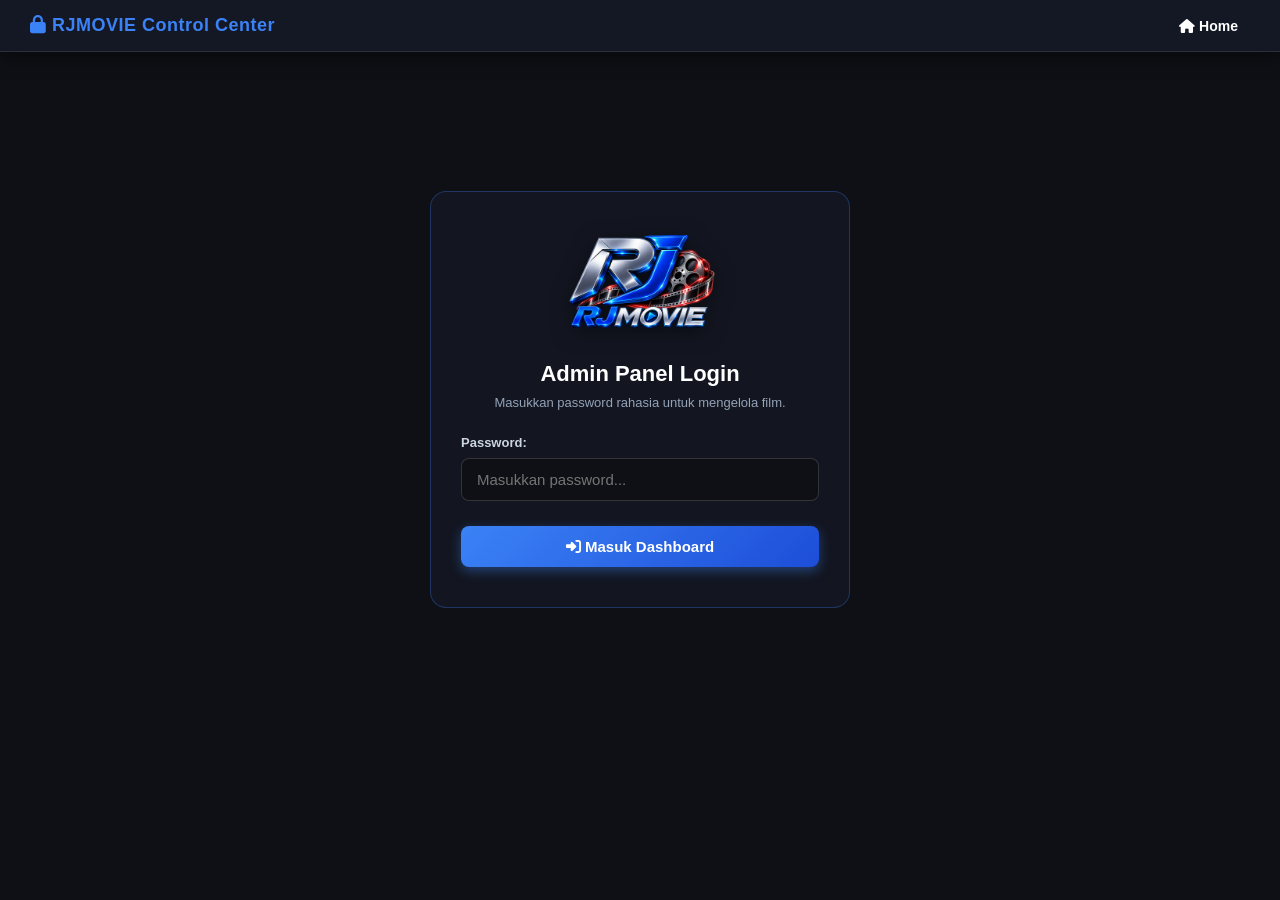
==== admin.html @ cd796b20 "Change GitHub token in admin.html Updated GitHub token for repository access." ====
<!DOCTYPE html>
<html lang="id">
<head>
    <meta charset="UTF-8">
    <meta name="viewport" content="width=device-width, initial-scale=1.0">
    <title>Admin Panel - RJMOVIE</title>
    <link rel="stylesheet" href="style.css">
    <link rel="stylesheet" href="https://cdnjs.cloudflare.com/ajax/libs/font-awesome/6.4.0/css/all.min.css">
    <style>
        /* Animasi Masuk */
        @keyframes fadeInUp {
            from {
                opacity: 0;
                transform: translateY(30px);
            }
            to {
                opacity: 1;
                transform: translateY(0);
            }
        }

        @keyframes pulseGlow {
            0% { box-shadow: 0 0 15px rgba(59, 130, 246, 0.2); }
            50% { box-shadow: 0 0 30px rgba(59, 130, 246, 0.4); }
            100% { box-shadow: 0 0 15px rgba(59, 130, 246, 0.2); }
        }

        body {
            background-color: #0f1015;
            color: #ffffff;
            font-family: 'Plus Jakarta Sans', sans-serif;
            margin: 0;
            padding: 0;
        }

        /* Header Minimalis Tanpa Logo Kiri */
        .header {
            display: flex;
            justify-content: space-between;
            align-items: center;
            padding: 15px 30px;
            background: #141824;
            border-bottom: 1px solid rgba(255, 255, 255, 0.1);
        }
        .admin-brand {
            font-size: 18px;
            font-weight: 700;
            color: #3b82f6;
            letter-spacing: 0.5px;
        }
        .nav-links {
            list-style: none;
            margin: 0;
            padding: 0;
            display: flex;
        }
        .nav-links li a {
            color: #fff;
            text-decoration: none;
            font-weight: 600;
            transition: color 0.3s;
        }
        .nav-links li a:hover {
            color: #3b82f6;
        }

        /* Wrapper Login dengan Efek Sinematik */
        .login-wrapper {
            display: flex;
            justify-content: center;
            align-items: center;
            min-height: calc(85vh - 70px);
            padding: 20px;
        }
        .login-box {
            width: 100%;
            max-width: 420px;
            background: rgba(20, 24, 36, 0.85);
            backdrop-filter: blur(12px);
            padding: 40px 30px;
            border-radius: 16px;
            text-align: center;
            border: 1px solid rgba(59, 130, 246, 0.3);
            animation: fadeInUp 0.8s ease-out, pulseGlow 4s infinite ease-in-out;
        }
        .login-logo {
            width: 150px;
            margin-bottom: 25px;
            object-fit: contain;
            filter: drop-shadow(0 4px 10px rgba(0,0,0,0.5));
            transition: transform 0.3s ease;
        }
        .login-logo:hover {
            transform: scale(1.05);
        }
        .login-box h2 {
            color: #ffffff;
            font-size: 22px;
            margin-bottom: 8px;
            font-weight: 700;
        }
        .login-box p {
            color: #94a3b8;
            font-size: 13px;
            margin-bottom: 25px;
        }
        .login-box label {
            display: block;
            text-align: left;
            margin-bottom: 8px;
            font-weight: 600;
            color: #cbd5e1;
            font-size: 13px;
        }
        .login-box input {
            width: 100%;
            padding: 12px 15px;
            background: #0f1015;
            border: 1px solid rgba(255, 255, 255, 0.15);
            color: white;
            border-radius: 8px;
            box-sizing: border-box;
            font-size: 15px;
            transition: all 0.3s ease;
        }
        .login-box input:focus {
            outline: none;
            border-color: #3b82f6;
            box-shadow: 0 0 10px rgba(59, 130, 246, 0.4);
        }
        .login-box button {
            margin-top: 25px;
            width: 100%;
            padding: 12px;
            background: linear-gradient(135deg, #3b82f6, #1d4ed8);
            border: none;
            color: white;
            font-weight: bold;
            border-radius: 8px;
            cursor: pointer;
            font-size: 15px;
            transition: transform 0.2s, opacity 0.2s;
            box-shadow: 0 4px 12px rgba(59, 130, 246, 0.4);
        }
        .login-box button:hover {
            transform: translateY(-2px);
            opacity: 0.95;
        }
        .error-msg {
            color: #ef4444;
            margin-top: 15px;
            font-size: 13px;
            display: none;
        }

        /* Styling Form Panel Admin Utama */
        .admin-form {
            max-width: 650px;
            margin: 40px auto;
            background: #141824;
            padding: 30px;
            border-radius: 12px;
            color: white;
            border: 1px solid rgba(255, 255, 255, 0.1);
            animation: fadeInUp 0.5s ease-out;
        }
        .admin-form label { display: block; margin-top: 15px; margin-bottom: 5px; font-weight: 600; color: #cbd5e1; font-size: 14px; }
        .admin-form input, .admin-form textarea, .admin-form select { width: 100%; padding: 11px; background: #0f1015; border: 1px solid #334155; color: white; border-radius: 6px; box-sizing: border-box; }
        .admin-form input:focus, .admin-form textarea:focus, .admin-form select:focus { outline: none; border-color: #3b82f6; }
        .admin-form button { margin-top: 25px; width: 100%; padding: 12px; background: #3b82f6; border: none; color: white; font-weight: bold; border-radius: 6px; cursor: pointer; transition: background 0.2s; }
        .admin-form button:hover { background: #2563eb; }
    </style>
</head>
<body>
    <!-- Header Minimalis -->
    <header class="header">
        <div class="admin-brand"><i class="fas fa-lock"></i> RJMOVIE Control Center</div>
        <ul class="nav-links">
            <li><a href="index.html"><i class="fas fa-home"></i> Home</a></li>
        </ul>
    </header>

    <!-- TAMPILAN LOGIN -->
    <div id="loginSection" class="login-wrapper">
        <div class="login-box">
            <img src="logorjmovie.png" alt="RJMOVIE Logo" class="login-logo">
            <h2>Admin Panel Login</h2>
            <p>Masukkan password rahasia untuk mengelola film.</p>
            <form id="loginForm">
                <label>Password:</label>
                <input type="password" id="adminPassword" required placeholder="Masukkan password...">
                <button type="submit"><i class="fas fa-sign-in-alt"></i> Masuk Dashboard</button>
                <p id="errorMsg" class="error-msg"><i class="fas fa-exclamation-circle"></i> Password salah! Silakan coba lagi.</p>
            </form>
        </div>
    </div>

    <!-- PANEL ADMIN UTAMA (Tersembunyi Sebelum Login) -->
    <main class="main-container" id="adminMain" style="display: none;">
        
        <!-- Form Tambah Film -->
        <div class="admin-form">
            <div style="display: flex; justify-content: space-between; align-items: center; border-bottom: 1px solid #334155; padding-bottom: 15px; margin-bottom: 15px;">
                <h2 style="margin:0; font-size: 20px;"><i class="fas fa-plus-circle" style="color:#3b82f6;"></i> Tambah Film Baru</h2>
                <button onclick="logoutAdmin()" style="width: auto; padding: 6px 14px; margin: 0; background: #ef4444; font-size: 12px;"><i class="fas fa-sign-out-alt"></i> Keluar</button>
            </div>
            
            <form id="addMovieForm">
                <label>Judul Film:</label>
                <input type="text" id="title" required placeholder="Contoh: Tumbal Birahi">

                <label>Tahun Rilis:</label>
                <input type="number" id="year" required value="2026">

                <label>Genre Film:</label>
                <select id="genre" required>
                    <option value="" disabled selected>-- Pilih Genre --</option>
                    <option value="Action">Action</option>
                    <option value="Horror">Horror</option>
                    <option value="Comedy">Comedy</option>
                    <option value="Sci-Fi">Sci-Fi</option>
                    <option value="Drama">Drama</option>
                    <option value="Romance">Romance</option>
                    <option value="Animation">Animation</option>
                </select>

                <label>Rating (Contoh: 7.0):</label>
                <input type="text" id="rating" required value="7.0">

                <label>Durasi (Contoh: 90 Menit):</label>
                <input type="text" id="duration" required value="90 Menit">

                <label>Kualitas (HD / CAM):</label>
                <select id="quality">
                    <option value="HD">HD</option>
                    <option value="CAM">CAM</option>
                </select>

                <label>Pilih File Poster Film (Gambar):</label>
                <input type="file" id="posterFile" accept="image/*" required>

                <label>Sutradara:</label>
                <input type="text" id="director" required>

                <label>Negara:</label>
                <input type="text" id="country" required value="Indonesia">

                <label>Pemeran (Cast):</label>
                <input type="text" id="cast" required placeholder="Contoh: Aktor Pertama, Aktor Kedua">
                <small style="color: #94a3b8; font-size: 12px; display: block; margin-top: 4px;">
                    💡 <strong>Format:</strong> Pisahkan nama pemeran dengan tanda koma (<code>,</code>).
                </small>

                <label>Sinopsis:</label>
                <textarea id="synopsis" rows="4" required></textarea>

                <label>Link Direct Video (.mp4 Internet Archive):</label>
                <input type="text" id="videoUrl" required placeholder="https://archive.org/download/.../file.mp4">

                <button type="submit"><i class="fas fa-cloud-upload-alt"></i> Upload & Simpan Film ke GitHub</button>
            </form>
        </div>

        <!-- Kelola Banner Website (Home Slider) -->
        <div class="admin-form" style="margin-top: 40px;">
            <h2 style="margin:0 0 15px 0; font-size: 20px; border-bottom: 1px solid #334155; padding-bottom: 15px;">
                <i class="fas fa-images" style="color:#3b82f6;"></i> Kelola Banner Website (Home Slider)
            </h2>
            
            <div style="background: rgba(255, 193, 7, 0.1); border-left: 4px solid #ffc107; padding: 12px 15px; margin-bottom: 20px; border-radius: 4px;">
                <p style="color: #ffc107; font-weight: bold; margin: 0 0 5px 0; font-size: 14px;">
                    <i class="fas fa-exclamation-triangle"></i> Peringatan & Panduan Ukuran Banner:
                </p>
                <p style="color: #cbd5e1; font-size: 13px; margin: 0; line-height: 1.5;">
                    • <strong>Resolusi Ideal:</strong> Lebar <code>1920 px</code> x Tinggi <code>600 px</code> (Rasio Aspek <strong>16:5</strong>).<br>
                    • <strong>Format Gambar:</strong> Disarankan <code>.png</code>, <code>.jpg</code>, atau <code>.webp</code>.<br>
                    • <strong>Ukuran File:</strong> Di bawah 2MB agar kecepatan muat website tetap optimal.
                </p>
            </div>

            <form id="bannerForm">
                <label>Pilih File Gambar Banner:</label>
                <input type="file" id="bannerImageFile" accept="image/*" required>

                <label>Keterangan / Judul Banner:</label>
                <input type="text" id="bannerTitleInput" required placeholder="Contoh: Promo Spesial Film Bioskop Terbaru">

                <button type="submit" style="background: #238636;"><i class="fas fa-cloud-upload-alt"></i> Upload & Simpan Banner ke GitHub</button>
            </form>
        </div>

    </main>

    <script>
        const CORRECT_PASSWORD = "matthewsel18"; // Password admin
        
        // Konfigurasi GitHub Repository Anda
        const GITHUB_USERNAME = 'msrjbot01-lab';
        const REPO_NAME = 'rjmovie';
        const BRANCH_NAME = 'main';
        const GITHUB_TOKEN = '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'; 
        // ⚠️ Catatan Keamanan: Token di atas terlihat di browser. 
        // Disarankan untuk segera melakukan revoke/generate ulang token ini di GitHub 
        // setelah website selesai di-setup, atau gunakan backend/Serverless Function.

        window.onload = function() {
            if (sessionStorage.getItem("isLoggedIn") === "true") {
                showAdminPanel();
            }
        };

        document.getElementById('loginForm').addEventListener('submit', function(e) {
            e.preventDefault();
            const passInput = document.getElementById('adminPassword').value;
            
            if (passInput === CORRECT_PASSWORD) {
                sessionStorage.setItem("isLoggedIn", "true");
                showAdminPanel();
            } else {
                document.getElementById('errorMsg').style.display = 'block';
            }
        });

        function showAdminPanel() {
            document.getElementById('loginSection').style.display = 'none';
            document.getElementById('adminMain').style.display = 'block';
        }

        function logoutAdmin() {
            sessionStorage.removeItem("isLoggedIn");
            location.reload();
        }

        const toBase64 = file => new Promise((resolve, reject) => {
            const reader = new FileReader();
            reader.readAsDataURL(file);
            reader.onload = () => resolve(reader.result);
            reader.onerror = error => reject(error);
        });

        function utf8ToBase64(str) {
            return btoa(encodeURIComponent(str).replace(/%([0-9A-F]{2})/g, function(match, p1) {
                return String.fromCharCode('0x' + p1);
            }));
        }

        function base64ToUtf8(base64Str) {
            return decodeURIComponent(atob(base64Str).split('').map(function(c) {
                return '%' + ('00' + c.charCodeAt(0).toString(16)).slice(-2);
            }).join(''));
        }

        // Script Otomatis Upload Film & Update movies.json ke GitHub
        document.getElementById('addMovieForm').addEventListener('submit', async function(e) {
            e.preventDefault();

            const title = document.getElementById('title').value.trim();
            const posterInput = document.getElementById('posterFile');

            if (!posterInput.files || !posterInput.files[0]) {
                alert('Pilih file poster film terlebih dahulu!');
                return;
            }

            const posterFile = posterInput.files[0];
            const posterFileName = `poster-${Date.now()}-${posterFile.name.replace(/\s+/g, '-')}`;

            alert('Sedang mengunggah poster dan memperbarui movies.json ke GitHub...');

            try {
                const base64Poster = await toBase64(posterFile);
                const posterContentOnly = base64Poster.split(',')[1];

                const uploadPosterRes = await fetch(`https://api.github.com/repos/${GITHUB_USERNAME}/${REPO_NAME}/contents/${posterFileName}`, {
                    method: 'PUT',
                    headers: {
                        'Authorization': `token ${GITHUB_TOKEN}`,
                        'Content-Type': 'application/json',
                    },
                    body: JSON.stringify({
                        message: `Upload poster film: ${title}`,
                        content: posterContentOnly,
                        branch: BRANCH_NAME
                    })
                });

                if (!uploadPosterRes.ok) throw new Error('Gagal mengunggah file poster ke GitHub.');

                const newMovie = {
                    id: Date.now(),
                    title: title,
                    year: parseInt(document.getElementById('year').value),
                    genre: document.getElementById('genre').value,
                    rating: document.getElementById('rating').value,
                    duration: document.getElementById('duration').value,
                    quality: document.getElementById('quality').value,
                    poster: posterFileName,
                    director: document.getElementById('director').value,
                    country: document.getElementById('country').value,
                    cast: document.getElementById('cast').value,
                    synopsis: document.getElementById('synopsis').value,
                    videoUrl: document.getElementById('videoUrl').value,
                    downloadUrl: document.getElementById('videoUrl').value
                };

                const getJsonUrl = `https://api.github.com/repos/${GITHUB_USERNAME}/${REPO_NAME}/contents/movies.json`;
                const jsonFileResponse = await fetch(getJsonUrl, {
                    headers: { 'Authorization': `token ${GITHUB_TOKEN}` }
                });

                let existingMovies = [];
                let fileSha = '';

                if (jsonFileResponse.ok) {
                    const jsonDat = await jsonFileResponse.json();
                    fileSha = jsonDat.sha;
                    const decodedJson = base64ToUtf8(jsonDat.content);
                    existingMovies = JSON.parse(decodedJson);
                }

                existingMovies.push(newMovie);

                const updatedJsonContent = utf8ToBase64(JSON.stringify(existingMovies, null, 4));

                const updateJsonResponse = await fetch(getJsonUrl, {
                    method: 'PUT',
                    headers: {
                        'Authorization': `token ${GITHUB_TOKEN}`,
                        'Content-Type': 'application/json',
                    },
                    body: JSON.stringify({
                        message: `Tambah film baru: ${title}`,
                        content: updatedJsonContent,
                        sha: fileSha,
                        branch: BRANCH_NAME
                    })
                });

                if (!updateJsonResponse.ok) throw new Error('Gagal memperbarui file movies.json di GitHub.');

                alert('Sukses! Film baru berhasil ditambahkan dan tersimpan otomatis di website.');
                document.getElementById('addMovieForm').reset();

            } catch (error) {
                console.error(error);
                alert('Terjadi kesalahan: ' + error.message);
            }
        });

        // Script Otomatis Upload Banner & Update banners.json ke GitHub
        document.getElementById('bannerForm').addEventListener('submit', async function(e) {
            e.preventDefault();
            const title = document.getElementById('bannerTitleInput').value.trim();
            const fileInput = document.getElementById('bannerImageFile');

            if (!fileInput.files || !fileInput.files[0]) {
                alert('Pilih file gambar banner terlebih dahulu!');
                return;
            }

            const file = fileInput.files[0];
            const fileName = `banner-${Date.now()}-${file.name.replace(/\s+/g, '-')}`;

            alert('Sedang mengunggah banner slider ke GitHub...');

            try {
                const base64Content = await toBase64(file);
                const imageContentOnly = base64Content.split(',')[1];

                const uploadImageResponse = await fetch(`https://api.github.com/repos/${GITHUB_USERNAME}/${REPO_NAME}/contents/${fileName}`, {
                    method: 'PUT',
                    headers: {
                        'Authorization': `token ${GITHUB_TOKEN}`,
                        'Content-Type': 'application/json',
                    },
                    body: JSON.stringify({
                        message: `Upload banner baru: ${title}`,
                        content: imageContentOnly,
                        branch: BRANCH_NAME
                    })
                });

                if (!uploadImageResponse.ok) throw new Error('Gagal mengunggah file banner ke GitHub.');

                const getJsonUrl = `https://api.github.com/repos/${GITHUB_USERNAME}/${REPO_NAME}/contents/banners.json`;
                const jsonFileResponse = await fetch(getJsonUrl, {
                    headers: { 'Authorization': `token ${GITHUB_TOKEN}` }
                });

                let existingBanners = [];
                let fileSha = '';

                if (jsonFileResponse.ok) {
                    const jsonDat = await jsonFileResponse.json();
                    fileSha = jsonDat.sha;
                    const decodedJson = base64ToUtf8(jsonDat.content);
                    existingBanners = JSON.parse(decodedJson);
                }

                existingBanners.push({
                    title: title,
                    image: fileName
                });

                const updatedJsonContent = utf8ToBase64(JSON.stringify(existingBanners, null, 4));

                const updateJsonResponse = `https://api.github.com/repos/${GITHUB_USERNAME}/${REPO_NAME}/contents/banners.json`;
                const updateResponse = await fetch(updateJsonResponse, {
                    method: 'PUT',
                    headers: {
                        'Authorization': `token ${GITHUB_TOKEN}`,
                        'Content-Type': 'application/json',
                    },
                    body: JSON.stringify({
                        message: `Update banners.json dengan banner: ${title}`,
                        content: updatedJsonContent,
                        sha: fileSha,
                        branch: BRANCH_NAME
                    })
                });

                if (!updateResponse.ok) throw new Error('Gagal memperbarui file banners.json.');

                alert('Sukses! Banner berhasil di-upload dan otomatis masuk ke website.');
                document.getElementById('bannerForm').reset();

            } catch (error) {
                console.error(error);
                alert('Terjadi kesalahan: ' + error.message);
            }
        });
    </script>
</body>
</html>
---- style.css ----
* { box-sizing: border-box; margin: 0; padding: 0; }

body {
    background-color: #07090e;
    color: #e2e8f0;
    font-family: 'Plus Jakarta Sans', sans-serif;
    overflow-x: hidden;
}

/* Header & Navbar */
.header {
    background: rgba(11, 15, 25, 0.95);
    backdrop-filter: blur(10px);
    position: sticky;
    top: 0;
    z-index: 1000;
    padding: 12px 30px;
    border-bottom: 1px solid rgba(59, 130, 246, 0.2);
    display: flex;
    justify-content: space-between;
    align-items: center;
    box-shadow: 0 4px 20px rgba(0, 0, 0, 0.5);
}

.site-logo {
    height: 38px;
    width: auto;
    object-fit: contain;
    transition: transform 0.2s;
}
.site-logo:hover { transform: scale(1.05); }

.nav-links {
    display: flex;
    gap: 16px;
    list-style: none;
}
.nav-links a {
    text-decoration: none;
    color: #94a3b8;
    font-size: 14px;
    font-weight: 600;
    padding: 6px 12px;
    border-radius: 6px;
    transition: all 0.2s ease;
}
.nav-links a:hover, .nav-links a.active { 
    background-color: rgba(59, 130, 246, 0.15); 
    color: #3b82f6; 
}

/* Search Bar */
.search-box {
    background: #111827;
    border: 1px solid #1f2937;
    border-radius: 8px;
    display: flex;
    align-items: center;
    overflow: hidden;
    padding-left: 10px;
}
.search-box input {
    background: transparent;
    border: none;
    padding: 8px 10px;
    color: #fff;
    outline: none;
    font-size: 13px;
    width: 180px;
}
.search-box button {
    background: #3b82f6;
    border: none;
    color: white;
    padding: 9px 15px;
    cursor: pointer;
    transition: background 0.2s;
}
.search-box button:hover { background: #2563eb; }

/* Hero Banner */
.hero-banner {
    background: linear-gradient(rgba(11, 15, 25, 0.8), rgba(7, 9, 14, 0.95)), url('https://images.unsplash.com/photo-1536440136628-849c177e76a1?auto=format&fit=crop&w=1200&q=80');
    background-size: cover;
    background-position: center;
    padding: 50px 20px;
    text-align: center;
    border-bottom: 1px solid #1f2937;
    margin-bottom: 20px;
}
.hero-content h1 {
    font-size: 28px;
    font-weight: 800;
    color: #fff;
    margin-bottom: 8px;
    text-shadow: 0 2px 10px rgba(59, 130, 246, 0.4);
}
.hero-content p {
    font-size: 14px;
    color: #94a3b8;
    max-width: 600px;
    margin: 0 auto;
}

/* Filter Section */
.filter-section {
    max-width: 1200px;
    margin: 0 auto 25px auto;
    padding: 0 15px;
    display: flex;
    gap: 10px;
    overflow-x: auto;
}
.filter-btn {
    background-color: #111827;
    color: #94a3b8;
    border: 1px solid #1f2937;
    padding: 8px 18px;
    font-size: 13px;
    font-weight: 600;
    border-radius: 20px;
    cursor: pointer;
    white-space: nowrap;
    transition: all 0.2s;
}
.filter-btn:hover, .filter-btn.active { 
    background-color: #3b82f6; 
    color: #fff;
    border-color: #3b82f6;
    box-shadow: 0 0 12px rgba(59, 130, 246, 0.4);
}

/* Main Container & Grid Film */
.main-container {
    max-width: 1200px;
    margin: 0 auto 40px auto;
    padding: 0 15px;
}
.section-title h2 {
    font-size: 18px;
    font-weight: 700;
    margin-bottom: 15px;
    display: flex;
    align-items: center;
    gap: 8px;
    color: #f8fafc;
}
.text-blue { color: #3b82f6; }

.movie-grid {
    display: grid;
    grid-template-columns: repeat(auto-fill, minmax(185px, 1fr));
    gap: 20px;
}

/* Movie Card */
.movie-card {
    background-color: #111827;
    border-radius: 10px;
    overflow: hidden;
    border: 1px solid #1f2937;
    transition: transform 0.25s ease, box-shadow 0.25s ease, border-color 0.25s;
}
.movie-card:hover { 
    transform: translateY(-6px); 
    box-shadow: 0 12px 25px -5px rgba(59, 130, 246, 0.3);
    border-color: #3b82f6;
}
.movie-link { text-decoration: none; color: inherit; display: block; }

.movie-poster-container {
    position: relative;
    width: 100%;
    height: 270px;
    background: #000;
    overflow: hidden;
}
.movie-poster {
    width: 100%;
    height: 100%;
    object-fit: cover;
    transition: transform 0.3s ease;
}
.movie-card:hover .movie-poster { transform: scale(1.06); }

.overlay-top {
    position: absolute;
    top: 8px;
    left: 8px;
    right: 8px;
    display: flex;
    justify-content: space-between;
    font-size: 11px;
    font-weight: bold;
    z-index: 2;
}
.rating-tag {
    background-color: rgba(234, 179, 8, 0.95);
    color: #111;
    padding: 2px 6px;
    border-radius: 4px;
    display: flex;
    align-items: center;
    gap: 3px;
}
.duration-tag {
    background-color: rgba(15, 23, 42, 0.85);
    color: #cbd5e1;
    padding: 2px 6px;
    border-radius: 4px;
}
.quality-tag {
    position: absolute;
    bottom: 8px;
    left: 8px;
    background-color: #3b82f6;
    color: white;
    padding: 2px 8px;
    font-size: 10px;
    font-weight: bold;
    border-radius: 4px;
    z-index: 2;
}
.quality-tag.cam { background-color: #ef4444; }

.play-overlay {
    position: absolute;
    inset: 0;
    background: rgba(0, 0, 0, 0.4);
    display: flex;
    align-items: center;
    justify-content: center;
    opacity: 0;
    transition: opacity 0.2s ease;
}
.movie-poster-container:hover .play-overlay { opacity: 1; }
.play-icon { font-size: 48px; color: #3b82f6; filter: drop-shadow(0 0 10px rgba(59,130,246,0.8)); }

.movie-info { padding: 12px; }
.movie-title {
    font-size: 14px;
    font-weight: 700;
    color: #f8fafc;
    margin-bottom: 4px;
    white-space: nowrap;
    overflow: hidden;
    text-overflow: ellipsis;
}
.movie-meta { font-size: 12px; color: #64748b; }

/* Halaman Watch / Streaming Styles */
.watch-container { padding-top: 25px; }
.video-container {
    width: 100%;
    aspect-ratio: 16 / 9;
    background-color: #020617;
    border-radius: 12px;
    overflow: hidden;
    border: 1px solid #1e293b;
    display: flex;
    align-items: center;
    justify-content: center;
    box-shadow: 0 10px 30px rgba(0,0,0,0.8);
}
.video-placeholder { text-align: center; color: #64748b; }
.video-placeholder p { margin-top: 10px; font-size: 14px; }

.player-actions {
    display: flex;
    justify-content: space-between;
    align-items: center;
    background: #111827;
    padding: 12px 20px;
    border-radius: 10px;
    margin-top: 15px;
    border: 1px solid #1f2937;
}
.view-count { font-size: 13px; color: #94a3b8; display: flex; align-items: center; gap: 6px; }
.action-buttons { display: flex; gap: 10px; }
.btn-action {
    background: #1f2937;
    color: #fff;
    border: 1px solid #374151;
    padding: 8px 16px;
    border-radius: 6px;
    font-size: 12px;
    font-weight: 700;
    cursor: pointer;
    display: flex;
    align-items: center;
    gap: 6px;
    transition: all 0.2s;
}
.btn-action:hover { background: #3b82f6; border-color: #3b82f6; }

/* Kotak Detail & Sinopsis */
.movie-detail-box {
    background: #111827;
    border-radius: 12px;
    padding: 25px;
    margin-top: 20px;
    border: 1px solid #1f2937;
}
.detail-title { font-size: 22px; font-weight: 800; color: #fff; margin-bottom: 10px; }
.detail-badges { display: flex; gap: 8px; margin-bottom: 20px; flex-wrap: wrap; }
.badge {
    background: #1f2937;
    color: #cbd5e1;
    padding: 3px 10px;
    font-size: 11px;
    font-weight: 600;
    border-radius: 4px;
}
.badge.hd { background: #3b82f6; color: white; }

.detail-grid {
    display: grid;
    grid-template-columns: 220px 1fr;
    gap: 25px;
}
.detail-poster-img {
    width: 100%;
    border-radius: 8px;
    border: 1px solid #334155;
    box-shadow: 0 4px 15px rgba(0,0,0,0.5);
}
.rating-box-large {
    margin-top: 12px;
    background: #1a2234;
    padding: 8px;
    text-align: center;
    border-radius: 6px;
    font-size: 13px;
    border: 1px solid #2d3748;
}
.text-yellow { color: #eab308; }

.detail-info-col h3 { font-size: 16px; color: #f8fafc; margin-bottom: 8px; font-weight: 700; }
.synopsis-text { font-size: 14px; color: #94a3b8; line-height: 1.6; margin-bottom: 20px; }

.cast-info {
    background: #161e2e;
    padding: 12px 15px;
    border-radius: 8px;
    margin-bottom: 20px;
    border-left: 3px solid #3b82f6;
}
.cast-info h4 { font-size: 13px; color: #e2e8f0; margin-bottom: 4px; display: flex; align-items: center; gap: 6px; }
.cast-info p { font-size: 13px; color: #94a3b8; }

.movie-metadata-grid {
    display: grid;
    grid-template-columns: repeat(2, 1fr);
    gap: 10px;
    font-size: 13px;
    color: #94a3b8;
    background: #161e2e;
    padding: 15px;
    border-radius: 8px;
}
.movie-metadata-grid strong { color: #e2e8f0; }

/* Footer */
.footer {
    background-color: #04060a;
    text-align: center;
    padding: 30px 20px;
    margin-top: 50px;
    font-size: 12px;
    color: #64748b;
    border-top: 1px solid #111827;
}

/* Responsif Mobile */
@media (max-width: 768px) {
    .header { padding: 12px 15px; flex-direction: column; gap: 10px; }
    .nav-links { display: none; } /* Sembunyikan navigasi berlebih di HP */
    .detail-grid { grid-template-columns: 1fr; }
    .detail-poster-img { max-width: 180px; margin: 0 auto; display: block; }
    .player-actions { flex-direction: column; gap: 12px; align-items: stretch; text-align: center; }
    .action-buttons { justify-content: center; }
}
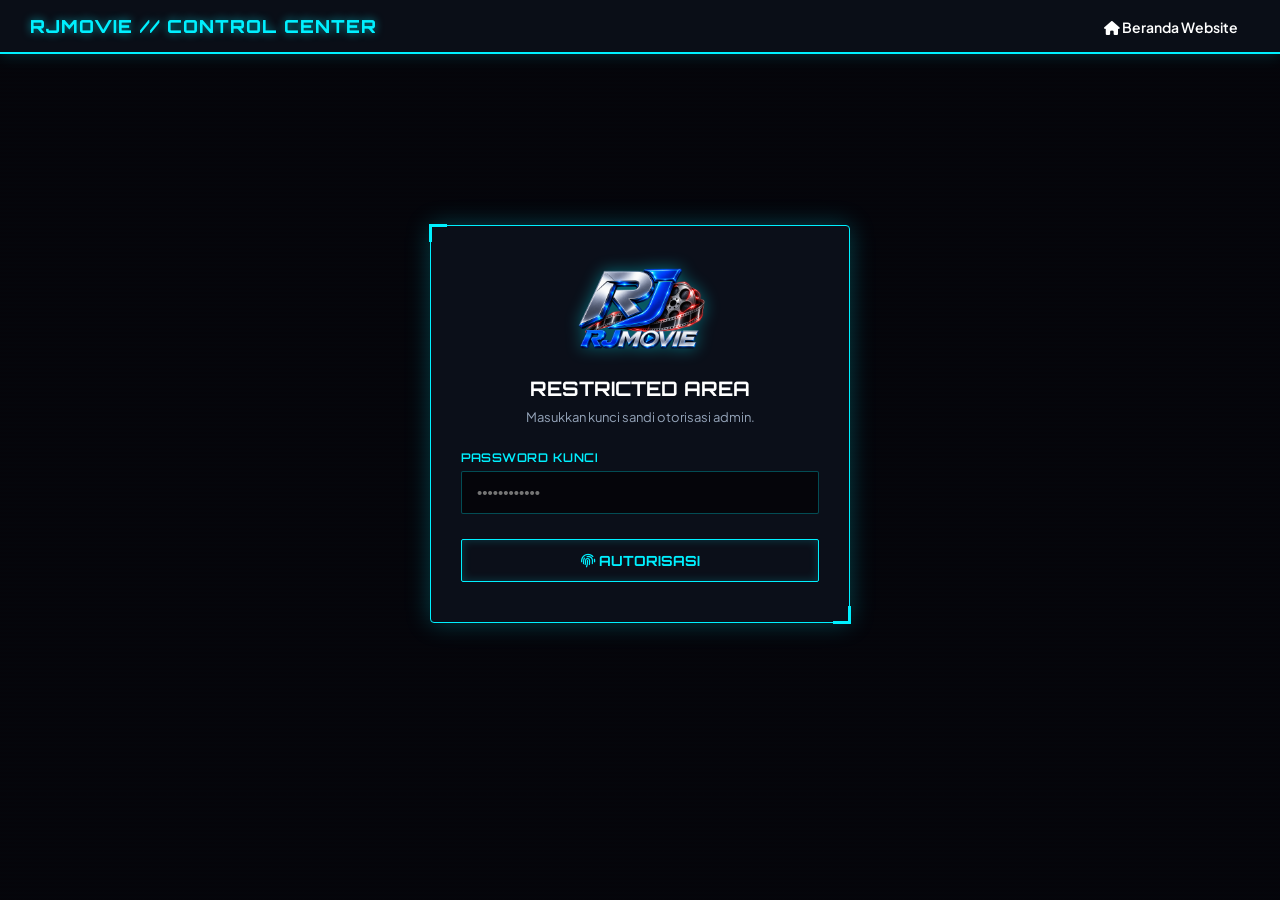
==== commit 4eb432eb: "Update print statement from 'Hello' to 'Goodbye'" ====
--- a/admin.html
+++ b/admin.html
@@ -3,101 +3,117 @@
 <head>
     <meta charset="UTF-8">
     <meta name="viewport" content="width=device-width, initial-scale=1.0">
-    <title>Admin Panel - RJMOVIE</title>
+    <title>Cyberpunk Admin Panel - RJMOVIE</title>
     <link rel="stylesheet" href="style.css">
     <link rel="stylesheet" href="https://cdnjs.cloudflare.com/ajax/libs/font-awesome/6.4.0/css/all.min.css">
+    <link href="https://fonts.googleapis.com/css2?family=Orbitron:wght@400;600;800&family=Plus+Jakarta+Sans:wght@400;500;600;700&display=swap" rel="stylesheet">
     <style>
-        /* Animasi Masuk */
-        @keyframes fadeInUp {
-            from {
-                opacity: 0;
-                transform: translateY(30px);
-            }
-            to {
-                opacity: 1;
-                transform: translateY(0);
-            }
-        }
-
-        @keyframes pulseGlow {
-            0% { box-shadow: 0 0 15px rgba(59, 130, 246, 0.2); }
-            50% { box-shadow: 0 0 30px rgba(59, 130, 246, 0.4); }
-            100% { box-shadow: 0 0 15px rgba(59, 130, 246, 0.2); }
+        :root {
+            --bg-deep: #05050a;
+            --bg-panel: #0b0f19;
+            --neon-cyan: #00f0ff;
+            --neon-pink: #ff0055;
+            --neon-yellow: #f3e600;
+            --border-cyber: rgba(0, 240, 255, 0.3);
+            --text-main: #e2e8f0;
         }
 
         body {
-            background-color: #0f1015;
-            color: #ffffff;
+            background-color: var(--bg-deep);
+            color: var(--text-main);
             font-family: 'Plus Jakarta Sans', sans-serif;
             margin: 0;
             padding: 0;
-        }
-
-        /* Header Minimalis Tanpa Logo Kiri */
+            background-image: 
+                linear-gradient(rgba(5, 5, 10, 0.9), rgba(5, 5, 10, 0.9)),
+                repeating-linear-gradient(0deg, transparent, transparent 2px, rgba(0, 240, 255, 0.03) 2px, rgba(0, 240, 255, 0.03) 4px);
+        }
+
+        /* Header Cyberpunk */
         .header {
             display: flex;
             justify-content: space-between;
             align-items: center;
             padding: 15px 30px;
-            background: #141824;
-            border-bottom: 1px solid rgba(255, 255, 255, 0.1);
+            background: rgba(11, 15, 25, 0.95);
+            border-bottom: 2px solid var(--neon-cyan);
+            box-shadow: 0 0 15px rgba(0, 240, 255, 0.2);
+            position: sticky;
+            top: 0;
+            z-index: 100;
         }
         .admin-brand {
+            font-family: 'Orbitron', sans-serif;
             font-size: 18px;
-            font-weight: 700;
-            color: #3b82f6;
-            letter-spacing: 0.5px;
+            font-weight: 800;
+            color: var(--neon-cyan);
+            letter-spacing: 1px;
+            text-shadow: 0 0 8px rgba(0, 240, 255, 0.6);
         }
         .nav-links {
             list-style: none;
             margin: 0;
             padding: 0;
             display: flex;
+            gap: 20px;
         }
         .nav-links li a {
             color: #fff;
             text-decoration: none;
             font-weight: 600;
+            font-size: 14px;
             transition: color 0.3s;
         }
         .nav-links li a:hover {
-            color: #3b82f6;
-        }
-
-        /* Wrapper Login dengan Efek Sinematik */
+            color: var(--neon-cyan);
+            text-shadow: 0 0 6px var(--neon-cyan);
+        }
+
+        /* Login Wrapper */
         .login-wrapper {
             display: flex;
             justify-content: center;
             align-items: center;
-            min-height: calc(85vh - 70px);
+            min-height: calc(90vh - 70px);
             padding: 20px;
         }
         .login-box {
             width: 100%;
             max-width: 420px;
-            background: rgba(20, 24, 36, 0.85);
-            backdrop-filter: blur(12px);
+            background: var(--bg-panel);
             padding: 40px 30px;
-            border-radius: 16px;
+            border-radius: 4px;
             text-align: center;
-            border: 1px solid rgba(59, 130, 246, 0.3);
-            animation: fadeInUp 0.8s ease-out, pulseGlow 4s infinite ease-in-out;
+            border: 1px solid var(--neon-cyan);
+            box-shadow: 0 0 25px rgba(0, 240, 255, 0.25);
+            position: relative;
+        }
+        .login-box::before {
+            content: '';
+            position: absolute;
+            top: -2px; left: -2px;
+            width: 15px; height: 15px;
+            border-top: 3px solid var(--neon-cyan);
+            border-left: 3px solid var(--neon-cyan);
+        }
+        .login-box::after {
+            content: '';
+            position: absolute;
+            bottom: -2px; right: -2px;
+            width: 15px; height: 15px;
+            border-bottom: 3px solid var(--neon-cyan);
+            border-right: 3px solid var(--neon-cyan);
         }
         .login-logo {
-            width: 150px;
-            margin-bottom: 25px;
-            object-fit: contain;
-            filter: drop-shadow(0 4px 10px rgba(0,0,0,0.5));
-            transition: transform 0.3s ease;
-        }
-        .login-logo:hover {
-            transform: scale(1.05);
+            width: 130px;
+            margin-bottom: 20px;
+            filter: drop-shadow(0 0 8px rgba(0, 240, 255, 0.4));
         }
         .login-box h2 {
+            font-family: 'Orbitron', sans-serif;
             color: #ffffff;
-            font-size: 22px;
+            font-size: 20px;
             margin-bottom: 8px;
-            font-weight: 700;
         }
         .login-box p {
             color: #94a3b8;
@@ -107,76 +123,268 @@
         .login-box label {
             display: block;
             text-align: left;
-            margin-bottom: 8px;
+            margin-bottom: 6px;
             font-weight: 600;
-            color: #cbd5e1;
-            font-size: 13px;
+            color: var(--neon-cyan);
+            font-size: 12px;
+            font-family: 'Orbitron', sans-serif;
+            letter-spacing: 0.5px;
         }
         .login-box input {
             width: 100%;
             padding: 12px 15px;
-            background: #0f1015;
-            border: 1px solid rgba(255, 255, 255, 0.15);
+            background: #05050a;
+            border: 1px solid rgba(0, 240, 255, 0.3);
             color: white;
-            border-radius: 8px;
+            border-radius: 2px;
             box-sizing: border-box;
             font-size: 15px;
-            transition: all 0.3s ease;
         }
         .login-box input:focus {
             outline: none;
-            border-color: #3b82f6;
-            box-shadow: 0 0 10px rgba(59, 130, 246, 0.4);
+            border-color: var(--neon-cyan);
+            box-shadow: 0 0 12px rgba(0, 240, 255, 0.5);
         }
         .login-box button {
             margin-top: 25px;
             width: 100%;
             padding: 12px;
-            background: linear-gradient(135deg, #3b82f6, #1d4ed8);
-            border: none;
-            color: white;
-            font-weight: bold;
-            border-radius: 8px;
+            background: transparent;
+            border: 1px solid var(--neon-cyan);
+            color: var(--neon-cyan);
+            font-family: 'Orbitron', sans-serif;
+            font-weight: 700;
+            border-radius: 2px;
             cursor: pointer;
-            font-size: 15px;
-            transition: transform 0.2s, opacity 0.2s;
-            box-shadow: 0 4px 12px rgba(59, 130, 246, 0.4);
+            font-size: 14px;
+            transition: all 0.3s ease;
+            box-shadow: inset 0 0 10px rgba(0, 240, 255, 0.2);
         }
         .login-box button:hover {
-            transform: translateY(-2px);
-            opacity: 0.95;
+            background: var(--neon-cyan);
+            color: #05050a;
+            box-shadow: 0 0 20px var(--neon-cyan);
         }
         .error-msg {
-            color: #ef4444;
+            color: var(--neon-pink);
             margin-top: 15px;
             font-size: 13px;
             display: none;
-        }
-
-        /* Styling Form Panel Admin Utama */
-        .admin-form {
-            max-width: 650px;
-            margin: 40px auto;
-            background: #141824;
+            text-shadow: 0 0 5px rgba(255, 0, 85, 0.5);
+        }
+
+        /* Layout Utama Admin: Sidebar Kiri & Konten Kanan */
+        .dashboard-layout {
+            display: grid;
+            grid-template-columns: 280px 1fr;
+            min-height: calc(100vh - 71px);
+        }
+
+        /* Sidebar Kiri */
+        .admin-sidebar {
+            background: rgba(8, 11, 18, 0.95);
+            border-right: 1px solid var(--border-cyber);
+            padding: 25px 15px;
+            display: flex;
+            flex-direction: column;
+            gap: 10px;
+        }
+        .sidebar-title {
+            font-family: 'Orbitron', sans-serif;
+            font-size: 11px;
+            text-transform: uppercase;
+            color: #64748b;
+            letter-spacing: 1.5px;
+            margin: 10px 10px 5px;
+        }
+        .menu-btn {
+            display: flex;
+            align-items: center;
+            gap: 12px;
+            width: 100%;
+            padding: 14px 18px;
+            background: transparent;
+            border: 1px solid transparent;
+            color: #94a3b8;
+            font-family: 'Plus Jakarta Sans', sans-serif;
+            font-weight: 600;
+            font-size: 14px;
+            text-align: left;
+            border-radius: 4px;
+            cursor: pointer;
+            transition: all 0.3s;
+        }
+        .menu-btn i {
+            font-size: 16px;
+            width: 20px;
+            text-align: center;
+        }
+        .menu-btn:hover {
+            color: var(--neon-cyan);
+            background: rgba(0, 240, 255, 0.05);
+            border-color: rgba(0, 240, 255, 0.2);
+        }
+        .menu-btn.active {
+            color: var(--neon-cyan);
+            background: rgba(0, 240, 255, 0.1);
+            border-color: var(--neon-cyan);
+            box-shadow: 0 0 12px rgba(0, 240, 255, 0.2);
+        }
+        .menu-btn.logout-btn {
+            color: #ef4444;
+            margin-top: auto;
+            border-color: rgba(239, 68, 68, 0.2);
+        }
+        .menu-btn.logout-btn:hover {
+            background: rgba(239, 68, 68, 0.15);
+            color: #ff5555;
+            box-shadow: 0 0 12px rgba(239, 68, 68, 0.3);
+        }
+
+        /* Area Konten Kanan */
+        .admin-content {
             padding: 30px;
-            border-radius: 12px;
+            overflow-y: auto;
+            max-height: calc(100vh - 71px);
+        }
+        .content-panel {
+            display: none;
+            max-width: 750px;
+            margin: 0 auto;
+            background: var(--bg-panel);
+            border: 1px solid var(--border-cyber);
+            padding: 30px;
+            border-radius: 4px;
+            box-shadow: 0 0 20px rgba(0, 0, 0, 0.5);
+            position: relative;
+        }
+        .content-panel.active {
+            display: block;
+            animation: fadeIn 0.4s ease-out;
+        }
+        @keyframes fadeIn {
+            from { opacity: 0; transform: translateY(10px); }
+            to { opacity: 1; transform: translateY(0); }
+        }
+
+        .panel-header {
+            font-family: 'Orbitron', sans-serif;
+            font-size: 18px;
+            color: var(--neon-cyan);
+            margin-bottom: 20px;
+            padding-bottom: 12px;
+            border-bottom: 1px solid rgba(0, 240, 255, 0.2);
+            display: flex;
+            align-items: center;
+            gap: 10px;
+        }
+
+        /* Form Controls Styling */
+        .admin-form label { 
+            display: block; 
+            margin-top: 15px; 
+            margin-bottom: 6px; 
+            font-weight: 600; 
+            color: #cbd5e1; 
+            font-size: 13px; 
+        }
+        .admin-form input, .admin-form textarea, .admin-form select { 
+            width: 100%; 
+            padding: 11px; 
+            background: #05050a; 
+            border: 1px solid #1e293b; 
+            color: white; 
+            border-radius: 2px; 
+            box-sizing: border-box; 
+            font-size: 14px;
+        }
+        .admin-form input:focus, .admin-form textarea:focus, .admin-form select:focus { 
+            outline: none; 
+            border-color: var(--neon-cyan); 
+            box-shadow: 0 0 8px rgba(0, 240, 255, 0.3);
+        }
+        .btn-submit { 
+            margin-top: 25px; 
+            width: 100%; 
+            padding: 13px; 
+            background: transparent; 
+            border: 1px solid var(--neon-cyan); 
+            color: var(--neon-cyan); 
+            font-family: 'Orbitron', sans-serif;
+            font-weight: bold; 
+            border-radius: 2px; 
+            cursor: pointer; 
+            transition: all 0.3s; 
+            box-shadow: inset 0 0 10px rgba(0, 240, 255, 0.15);
+        }
+        .btn-submit:hover { 
+            background: var(--neon-cyan); 
+            color: #05050a; 
+            box-shadow: 0 0 15px var(--neon-cyan);
+        }
+        .btn-submit:disabled { opacity: 0.5; cursor: not-allowed; }
+
+        /* Tabel Data Film untuk Hapus */
+        .movie-list-table {
+            width: 100%;
+            border-collapse: collapse;
+            margin-top: 10px;
+        }
+        .movie-list-table th, .movie-list-table td {
+            padding: 12px;
+            text-align: left;
+            border-bottom: 1px solid #1e293b;
+            font-size: 13px;
+        }
+        .movie-list-table th {
+            color: var(--neon-cyan);
+            font-family: 'Orbitron', sans-serif;
+            font-size: 12px;
+            background: rgba(0, 240, 255, 0.05);
+        }
+        .btn-delete {
+            background: rgba(239, 68, 68, 0.15);
+            border: 1px solid #ef4444;
+            color: #ef4444;
+            padding: 6px 12px;
+            border-radius: 2px;
+            cursor: pointer;
+            font-weight: 600;
+            font-size: 12px;
+            transition: all 0.2s;
+        }
+        .btn-delete:hover {
+            background: #ef4444;
             color: white;
-            border: 1px solid rgba(255, 255, 255, 0.1);
-            animation: fadeInUp 0.5s ease-out;
-        }
-        .admin-form label { display: block; margin-top: 15px; margin-bottom: 5px; font-weight: 600; color: #cbd5e1; font-size: 14px; }
-        .admin-form input, .admin-form textarea, .admin-form select { width: 100%; padding: 11px; background: #0f1015; border: 1px solid #334155; color: white; border-radius: 6px; box-sizing: border-box; }
-        .admin-form input:focus, .admin-form textarea:focus, .admin-form select:focus { outline: none; border-color: #3b82f6; }
-        .admin-form button { margin-top: 25px; width: 100%; padding: 12px; background: #3b82f6; border: none; color: white; font-weight: bold; border-radius: 6px; cursor: pointer; transition: background 0.2s; }
-        .admin-form button:hover { background: #2563eb; }
+            box-shadow: 0 0 10px rgba(239, 68, 68, 0.5);
+        }
+
+        /* Responsif untuk HP */
+        @media(max-width: 768px) {
+            .dashboard-layout {
+                grid-template-columns: 1fr;
+            }
+            .admin-sidebar {
+                flex-direction: row;
+                overflow-x: auto;
+                padding: 10px;
+            }
+            .menu-btn {
+                white-space: nowrap;
+                padding: 10px 15px;
+            }
+            .menu-btn.logout-btn {
+                margin-top: 0;
+            }
+        }
     </style>
 </head>
 <body>
-    <!-- Header Minimalis -->
+    <!-- Header Cyberpunk -->
     <header class="header">
-        <div class="admin-brand"><i class="fas fa-lock"></i> RJMOVIE Control Center</div>
+        <div class="admin-brand"><i class="fas5 fa-terminal"></i> RJMOVIE // CONTROL CENTER</div>
         <ul class="nav-links">
-            <li><a href="index.html"><i class="fas fa-home"></i> Home</a></li>
+            <li><a href="index.html"><i class="fas fa-home"></i> Beranda Website</a></li>
         </ul>
     </header>
 
@@ -184,124 +392,168 @@
     <div id="loginSection" class="login-wrapper">
         <div class="login-box">
             <img src="logorjmovie.png" alt="RJMOVIE Logo" class="login-logo">
-            <h2>Admin Panel Login</h2>
-            <p>Masukkan password rahasia untuk mengelola film.</p>
+            <h2>RESTRICTED AREA</h2>
+            <p>Masukkan kunci sandi otorisasi admin.</p>
             <form id="loginForm">
-                <label>Password:</label>
-                <input type="password" id="adminPassword" required placeholder="Masukkan password...">
-                <button type="submit"><i class="fas fa-sign-in-alt"></i> Masuk Dashboard</button>
-                <p id="errorMsg" class="error-msg"><i class="fas fa-exclamation-circle"></i> Password salah! Silakan coba lagi.</p>
+                <label>PASSWORD KUNCI</label>
+                <input type="password" id="adminPassword" required placeholder="••••••••••••">
+                <button type="submit"><i class="fas fa-fingerprint"></i> AUTORISASI</button>
+                <p id="errorMsg" class="error-msg"><i class="fas fa-radiation"></i> Kunci akses ditolak!</p>
             </form>
         </div>
     </div>
 
-    <!-- PANEL ADMIN UTAMA (Tersembunyi Sebelum Login) -->
-    <main class="main-container" id="adminMain" style="display: none;">
+    <!-- PANEL ADMIN UTAMA (Sidebar Kiri & Konten Kanan) -->
+    <main class="dashboard-layout" id="adminMain" style="display: none;">
         
-        <!-- Form Tambah Film -->
-        <div class="admin-form">
-            <div style="display: flex; justify-content: space-between; align-items: center; border-bottom: 1px solid #334155; padding-bottom: 15px; margin-bottom: 15px;">
-                <h2 style="margin:0; font-size: 20px;"><i class="fas fa-plus-circle" style="color:#3b82f6;"></i> Tambah Film Baru</h2>
-                <button onclick="logoutAdmin()" style="width: auto; padding: 6px 14px; margin: 0; background: #ef4444; font-size: 12px;"><i class="fas fa-sign-out-alt"></i> Keluar</button>
+        <!-- Sidebar Kiri (Menu Navigasi) -->
+        <aside class="admin-sidebar">
+            <div class="sidebar-title">Manajemen Utama</div>
+            <button class="menu-btn active" onclick="switchTab('addMovieTab', this)">
+                <i class="fas fa-plus-square"></i> Tambah Film Baru
+            </button>
+            <button class="menu-btn" onclick="switchTab('manageMovieTab', this); loadMovieList();">
+                <i class="fas fa-film"></i> Kelola & Hapus Film
+            </button>
+            <button class="menu-btn" onclick="switchTab('bannerTab', this)">
+                <i class="fas fa-images"></i> Kelola Banner Slider
+            </button>
+            
+            <div class="sidebar-title" style="margin-top: auto;">Sistem</div>
+            <button class="menu-btn logout-btn" onclick="logoutAdmin()">
+                <i class="fas fa-power-off"></i> Keluar Sesi
+            </button>
+        </aside>
+
+        <!-- Konten Kanan -->
+        <div class="admin-content">
+            
+            <!-- TAB 1: TAMBAH FILM BARU -->
+            <div id="addMovieTab" class="content-panel active">
+                <div class="panel-header">
+                    <i class="fas fa-plus-circle"></i> Tambah Film Baru ke Database
+                </div>
+                
+                <form id="addMovieForm" class="admin-form">
+                    <label>Judul Film:</label>
+                    <input type="text" id="title" required placeholder="Contoh: Cyberpunk Edgerunners">
+
+                    <label>Tahun Rilis:</label>
+                    <input type="number" id="year" required value="2026">
+
+                    <label>Genre Film:</label>
+                    <select id="genre" required>
+                        <option value="" disabled selected>-- Pilih Genre --</option>
+                        <option value="Action">Action</option>
+                        <option value="Horror">Horror</option>
+                        <option value="Comedy">Comedy</option>
+                        <option value="Sci-Fi">Sci-Fi</option>
+                        <option value="Drama">Drama</option>
+                        <option value="Romance">Romance</option>
+                        <option value="Animation">Animation</option>
+                    </select>
+
+                    <label>Rating (Contoh: 8.5):</label>
+                    <input type="text" id="rating" required value="8.0">
+
+                    <label>Durasi (Contoh: 120 Menit):</label>
+                    <input type="text" id="duration" required value="120 Menit">
+
+                    <label>Kualitas (HD / CAM):</label>
+                    <select id="quality">
+                        <option value="HD">HD</option>
+                        <option value="CAM">CAM</option>
+                    </select>
+
+                    <label>File Poster Film (Gambar):</label>
+                    <input type="file" id="posterFile" accept="image/*" required>
+
+                    <label>Sutradara:</label>
+                    <input type="text" id="director" required>
+
+                    <label>Negara:</label>
+                    <input type="text" id="country" required value="USA / Jepang">
+
+                    <label>Pemeran (Cast):</label>
+                    <input type="text" id="cast" required placeholder="Contoh: Keanu Reeves, Aktor Dua">
+                    <small style="color: #64748b; font-size: 11px; display: block; margin-top: 4px;">
+                        💡 Pisahkan pemeran dengan koma (<code>,</code>).
+                    </small>
+
+                    <label>Sinopsis:</label>
+                    <textarea id="synopsis" rows="4" required></textarea>
+
+                    <label>Link Direct Video (.mp4 Internet Archive):</label>
+                    <input type="text" id="videoUrl" required placeholder="https://archive.org/download/.../file.mp4">
+
+                    <button type="submit" id="submitMovieBtn" class="btn-submit">
+                        <i class="fas fa-cloud-upload-alt"></i> UPLOAD & SIMPAN FILM
+                    </button>
+                </form>
             </div>
-            
-            <form id="addMovieForm">
-                <label>Judul Film:</label>
-                <input type="text" id="title" required placeholder="Contoh: Tumbal Birahi">
-
-                <label>Tahun Rilis:</label>
-                <input type="number" id="year" required value="2026">
-
-                <label>Genre Film:</label>
-                <select id="genre" required>
-                    <option value="" disabled selected>-- Pilih Genre --</option>
-                    <option value="Action">Action</option>
-                    <option value="Horror">Horror</option>
-                    <option value="Comedy">Comedy</option>
-                    <option value="Sci-Fi">Sci-Fi</option>
-                    <option value="Drama">Drama</option>
-                    <option value="Romance">Romance</option>
-                    <option value="Animation">Animation</option>
-                </select>
-
-                <label>Rating (Contoh: 7.0):</label>
-                <input type="text" id="rating" required value="7.0">
-
-                <label>Durasi (Contoh: 90 Menit):</label>
-                <input type="text" id="duration" required value="90 Menit">
-
-                <label>Kualitas (HD / CAM):</label>
-                <select id="quality">
-                    <option value="HD">HD</option>
-                    <option value="CAM">CAM</option>
-                </select>
-
-                <label>Pilih File Poster Film (Gambar):</label>
-                <input type="file" id="posterFile" accept="image/*" required>
-
-                <label>Sutradara:</label>
-                <input type="text" id="director" required>
-
-                <label>Negara:</label>
-                <input type="text" id="country" required value="Indonesia">
-
-                <label>Pemeran (Cast):</label>
-                <input type="text" id="cast" required placeholder="Contoh: Aktor Pertama, Aktor Kedua">
-                <small style="color: #94a3b8; font-size: 12px; display: block; margin-top: 4px;">
-                    💡 <strong>Format:</strong> Pisahkan nama pemeran dengan tanda koma (<code>,</code>).
-                </small>
-
-                <label>Sinopsis:</label>
-                <textarea id="synopsis" rows="4" required></textarea>
-
-                <label>Link Direct Video (.mp4 Internet Archive):</label>
-                <input type="text" id="videoUrl" required placeholder="https://archive.org/download/.../file.mp4">
-
-                <button type="submit"><i class="fas fa-cloud-upload-alt"></i> Upload & Simpan Film ke GitHub</button>
-            </form>
+
+            <!-- TAB 2: KELOLA & HAPUS FILM -->
+            <div id="manageMovieTab" class="content-panel">
+                <div class="panel-header">
+                    <i class="fas fa-list-alt"></i> Daftar Film Tersimpan (Hapus Film)
+                </div>
+                <p style="color: #94a3b8; font-size: 13px; margin-bottom: 20px;">
+                    Daftar film di bawah ini diambil langsung dari server GitHub Anda. Menghapus film akan otomatis menghapus data JSON dan file posternya.
+                </p>
+                <div style="overflow-x: auto;">
+                    <table class="movie-list-table">
+                        <thead>
+                            <tr>
+                                <th>Poster</th>
+                                <th>Judul Film</th>
+                                <th>Tahun</th>
+                                <th>Aksi</th>
+                            </tr>
+                        </thead>
+                        <tbody id="movieTableBody">
+                            <tr>
+                                <td colspan="4" style="text-align: center; color: #64748b; padding: 20px;">Memuat daftar film...</td>
+                            </tr>
+                        </tbody>
+                    </table>
+                </div>
+            </div>
+
+            <!-- TAB 3: KELOLA BANNER WEBSITE -->
+            <div id="bannerTab" class="content-panel">
+                <div class="panel-header">
+                    <i class="fas fa-images"></i> Kelola Banner Website (Home Slider)
+                </div>
+                
+                <div style="background: rgba(243, 230, 0, 0.05); border-left: 3px solid var(--neon-yellow); padding: 12px 15px; margin-bottom: 20px; border-radius: 2px;">
+                    <p style="color: var(--neon-yellow); font-weight: bold; margin: 0 0 5px 0; font-size: 13px; font-family: 'Orbitron', sans-serif;">
+                        <i class="fas fa-info-circle"></i> PANDUAN BANNER:
+                    </p>
+                    <p style="color: #94a3b8; font-size: 12px; margin: 0; line-height: 1.5;">
+                        • Resolusi Ideal: Lebar 1920px x Tinggi 600px (Rasio 16:5).<br>
+                        • Format: .png, .jpg, atau .webp di bawah 2MB.
+                    </p>
+                </div>
+
+                <form id="bannerForm" class="admin-form">
+                    <label>Pilih File Gambar Banner:</label>
+                    <input type="file" id="bannerImageFile" accept="image/*" required>
+
+                    <label>Keterangan / Judul Banner:</label>
+                    <input type="text" id="bannerTitleInput" required placeholder="Contoh: Promo Spesial Bioskop Cyber">
+
+                    <button type="submit" id="submitBannerBtn" class="btn-submit" style="border-color: #238636; color: #238636;">
+                        <i class="fas fa-cloud-upload-alt"></i> UPLOAD & SIMPAN BANNER
+                    </button>
+                </form>
+            </div>
+
         </div>
-
-        <!-- Kelola Banner Website (Home Slider) -->
-        <div class="admin-form" style="margin-top: 40px;">
-            <h2 style="margin:0 0 15px 0; font-size: 20px; border-bottom: 1px solid #334155; padding-bottom: 15px;">
-                <i class="fas fa-images" style="color:#3b82f6;"></i> Kelola Banner Website (Home Slider)
-            </h2>
-            
-            <div style="background: rgba(255, 193, 7, 0.1); border-left: 4px solid #ffc107; padding: 12px 15px; margin-bottom: 20px; border-radius: 4px;">
-                <p style="color: #ffc107; font-weight: bold; margin: 0 0 5px 0; font-size: 14px;">
-                    <i class="fas fa-exclamation-triangle"></i> Peringatan & Panduan Ukuran Banner:
-                </p>
-                <p style="color: #cbd5e1; font-size: 13px; margin: 0; line-height: 1.5;">
-                    • <strong>Resolusi Ideal:</strong> Lebar <code>1920 px</code> x Tinggi <code>600 px</code> (Rasio Aspek <strong>16:5</strong>).<br>
-                    • <strong>Format Gambar:</strong> Disarankan <code>.png</code>, <code>.jpg</code>, atau <code>.webp</code>.<br>
-                    • <strong>Ukuran File:</strong> Di bawah 2MB agar kecepatan muat website tetap optimal.
-                </p>
-            </div>
-
-            <form id="bannerForm">
-                <label>Pilih File Gambar Banner:</label>
-                <input type="file" id="bannerImageFile" accept="image/*" required>
-
-                <label>Keterangan / Judul Banner:</label>
-                <input type="text" id="bannerTitleInput" required placeholder="Contoh: Promo Spesial Film Bioskop Terbaru">
-
-                <button type="submit" style="background: #238636;"><i class="fas fa-cloud-upload-alt"></i> Upload & Simpan Banner ke GitHub</button>
-            </form>
-        </div>
-
     </main>
 
     <script>
-        const CORRECT_PASSWORD = "matthewsel18"; // Password admin
-        
-        // Konfigurasi GitHub Repository Anda
-        const GITHUB_USERNAME = 'msrjbot01-lab';
-        const REPO_NAME = 'rjmovie';
-        const BRANCH_NAME = 'main';
-        const GITHUB_TOKEN = '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'; 
-        // ⚠️ Catatan Keamanan: Token di atas terlihat di browser. 
-        // Disarankan untuk segera melakukan revoke/generate ulang token ini di GitHub 
-        // setelah website selesai di-setup, atau gunakan backend/Serverless Function.
+        const CORRECT_PASSWORD = "matthewsel18"; 
+        const WORKER_URL = 'https://rjmovie-backend.trbmaster.workers.dev';
 
         window.onload = function() {
             if (sessionStorage.getItem("isLoggedIn") === "true") {
@@ -323,12 +575,27 @@
 
         function showAdminPanel() {
             document.getElementById('loginSection').style.display = 'none';
-            document.getElementById('adminMain').style.display = 'block';
+            document.getElementById('adminMain').style.display = 'grid';
         }
 
         function logoutAdmin() {
             sessionStorage.removeItem("isLoggedIn");
             location.reload();
+        }
+
+        // Fungsi Berpindah Tab Kiri-Kanan
+        function switchTab(tabId, btnElement) {
+            document.querySelectorAll('.content-panel').forEach(panel => {
+                panel.classList.remove('active');
+            });
+            document.querySelectorAll('.menu-btn').forEach(btn => {
+                if(!btn.classList.contains('logout-btn')) {
+                    btn.classList.remove('active');
+                }
+            });
+
+            document.getElementById(tabId).classList.add('active');
+            btnElement.classList.add('active');
         }
 
         const toBase64 = file => new Promise((resolve, reject) => {
@@ -338,22 +605,9 @@
             reader.onerror = error => reject(error);
         });
 
-        function utf8ToBase64(str) {
-            return btoa(encodeURIComponent(str).replace(/%([0-9A-F]{2})/g, function(match, p1) {
-                return String.fromCharCode('0x' + p1);
-            }));
-        }
-
-        function base64ToUtf8(base64Str) {
-            return decodeURIComponent(atob(base64Str).split('').map(function(c) {
-                return '%' + ('00' + c.charCodeAt(0).toString(16)).slice(-2);
-            }).join(''));
-        }
-
-        // Script Otomatis Upload Film & Update movies.json ke GitHub
+        // 1. Upload Film Baru
         document.getElementById('addMovieForm').addEventListener('submit', async function(e) {
             e.preventDefault();
-
             const title = document.getElementById('title').value.trim();
             const posterInput = document.getElementById('posterFile');
 
@@ -365,26 +619,13 @@
             const posterFile = posterInput.files[0];
             const posterFileName = `poster-${Date.now()}-${posterFile.name.replace(/\s+/g, '-')}`;
 
-            alert('Sedang mengunggah poster dan memperbarui movies.json ke GitHub...');
+            const submitBtn = document.getElementById('submitMovieBtn');
+            submitBtn.disabled = true;
+            submitBtn.innerHTML = '<i class="fas fa-spinner fa-spin"></i> MEMPROSES DATA...';
 
             try {
                 const base64Poster = await toBase64(posterFile);
                 const posterContentOnly = base64Poster.split(',')[1];
-
-                const uploadPosterRes = await fetch(`https://api.github.com/repos/${GITHUB_USERNAME}/${REPO_NAME}/contents/${posterFileName}`, {
-                    method: 'PUT',
-                    headers: {
-                        'Authorization': `token ${GITHUB_TOKEN}`,
-                        'Content-Type': 'application/json',
-                    },
-                    body: JSON.stringify({
-                        message: `Upload poster film: ${title}`,
-                        content: posterContentOnly,
-                        branch: BRANCH_NAME
-                    })
-                });
-
-                if (!uploadPosterRes.ok) throw new Error('Gagal mengunggah file poster ke GitHub.');
 
                 const newMovie = {
                     id: Date.now(),
@@ -403,51 +644,95 @@
                     downloadUrl: document.getElementById('videoUrl').value
                 };
 
-                const getJsonUrl = `https://api.github.com/repos/${GITHUB_USERNAME}/${REPO_NAME}/contents/movies.json`;
-                const jsonFileResponse = await fetch(getJsonUrl, {
-                    headers: { 'Authorization': `token ${GITHUB_TOKEN}` }
-                });
-
-                let existingMovies = [];
-                let fileSha = '';
-
-                if (jsonFileResponse.ok) {
-                    const jsonDat = await jsonFileResponse.json();
-                    fileSha = jsonDat.sha;
-                    const decodedJson = base64ToUtf8(jsonDat.content);
-                    existingMovies = JSON.parse(decodedJson);
-                }
-
-                existingMovies.push(newMovie);
-
-                const updatedJsonContent = utf8ToBase64(JSON.stringify(existingMovies, null, 4));
-
-                const updateJsonResponse = await fetch(getJsonUrl, {
-                    method: 'PUT',
-                    headers: {
-                        'Authorization': `token ${GITHUB_TOKEN}`,
-                        'Content-Type': 'application/json',
-                    },
+                const response = await fetch(WORKER_URL, {
+                    method: 'POST',
+                    headers: { 'Content-Type': 'application/json' },
                     body: JSON.stringify({
-                        message: `Tambah film baru: ${title}`,
-                        content: updatedJsonContent,
-                        sha: fileSha,
-                        branch: BRANCH_NAME
+                        fileName: posterFileName,
+                        fileContent: posterContentOnly,
+                        jsonPath: 'movies.json',
+                        jsonData: newMovie,
+                        commitMessage: `Tambah film baru: ${title}`
                     })
                 });
 
-                if (!updateJsonResponse.ok) throw new Error('Gagal memperbarui file movies.json di GitHub.');
-
-                alert('Sukses! Film baru berhasil ditambahkan dan tersimpan otomatis di website.');
+                const result = await response.json();
+                if (!result.success) throw new Error(result.error || 'Gagal memproses data ke server.');
+
+                alert('Sukses! Film baru berhasil ditambahkan.');
                 document.getElementById('addMovieForm').reset();
-
             } catch (error) {
                 console.error(error);
-                alert('Terjadi kesalahan: ' + error.message);
+                alert('Error: ' + error.message);
+            } finally {
+                submitBtn.disabled = false;
+                submitBtn.innerHTML = '<i class="fas fa-cloud-upload-alt"></i> UPLOAD & SIMPAN FILM';
             }
         });
 
-        // Script Otomatis Upload Banner & Update banners.json ke GitHub
+        // 2. Muat Daftar Film untuk Hapus
+        async function loadMovieList() {
+            const tableBody = document.getElementById('movieTableBody');
+            tableBody.innerHTML = `<tr><td colspan="4" style="text-align: center; color: #64748b; padding: 20px;"><i class="fas fa-spinner fa-spin"></i> Menghubungkan ke server...</td></tr>`;
+
+            try {
+                const res = await fetch('movies.json?v=' + Date.now());
+                if (!res.ok) throw new Error('Gagal memuat file movies.json');
+                const movies = await res.json();
+
+                if (!movies || movies.length === 0) {
+                    tableBody.innerHTML = `<tr><td colspan="4" style="text-align: center; color: #64748b; padding: 20px;">Belum ada film di database.</td></tr>`;
+                    return;
+                }
+
+                tableBody.innerHTML = '';
+                movies.forEach(movie => {
+                    const tr = document.createElement('tr');
+                    tr.innerHTML = `
+                        <td><img src="${movie.poster}" alt="" style="width: 40px; height: 55px; object-fit: cover; border-radius: 2px;"></td>
+                        <td style="font-weight: 600; color: #fff;">${movie.title}</td>
+                        <td>${movie.year || '-'}</td>
+                        <td>
+                            <button class="btn-delete" onclick="deleteMovie('${movie.id}', '${movie.poster}')">
+                                <i class="fas fa-trash-alt"></i> Hapus
+                            </button>
+                        </td>
+                    `;
+                    tableBody.appendChild(tr);
+                });
+            } catch (err) {
+                console.error(err);
+                tableBody.innerHTML = `<tr><td colspan="4" style="text-align: center; color: #ef4444; padding: 20px;">Gagal memuat daftar film.</td></tr>`;
+            }
+        }
+
+        // 3. Fungsi Hapus Film via Cloudflare Worker (DELETE)
+        async function deleteMovie(movieId, posterFileName) {
+            if (!confirm(`Konfirmasi hapus film ini dari server?`)) return;
+
+            try {
+                const response = await fetch(WORKER_URL, {
+                    method: 'DELETE',
+                    headers: { 'Content-Type': 'application/json' },
+                    body: JSON.stringify({
+                        jsonPath: 'movies.json',
+                        itemId: movieId,
+                        imageFileName: posterFileName
+                    })
+                });
+
+                const result = await response.json();
+                if (!result.success) throw new Error(result.error || 'Gagal menghapus data.');
+
+                alert('Film berhasil dihapus dari sistem!');
+                loadMovieList(); // Refresh tabel
+            } catch (error) {
+                console.error(error);
+                alert('Gagal menghapus: ' + error.message);
+            }
+        }
+
+        // 4. Upload Banner Website
         document.getElementById('bannerForm').addEventListener('submit', async function(e) {
             e.preventDefault();
             const title = document.getElementById('bannerTitleInput').value.trim();
@@ -461,72 +746,42 @@
             const file = fileInput.files[0];
             const fileName = `banner-${Date.now()}-${file.name.replace(/\s+/g, '-')}`;
 
-            alert('Sedang mengunggah banner slider ke GitHub...');
+            const submitBtn = document.getElementById('submitBannerBtn');
+            submitBtn.disabled = true;
+            submitBtn.innerHTML = '<i class="fas fa-spinner fa-spin"></i> MEMPROSES BANNER...';
 
             try {
                 const base64Content = await toBase64(file);
                 const imageContentOnly = base64Content.split(',')[1];
 
-                const uploadImageResponse = await fetch(`https://api.github.com/repos/${GITHUB_USERNAME}/${REPO_NAME}/contents/${fileName}`, {
-                    method: 'PUT',
-                    headers: {
-                        'Authorization': `token ${GITHUB_TOKEN}`,
-                        'Content-Type': 'application/json',
-                    },
+                const newBanner = {
+                    title: title,
+                    image: fileName
+                };
+
+                const response = await fetch(WORKER_URL, {
+                    method: 'POST',
+                    headers: { 'Content-Type': 'application/json' },
                     body: JSON.stringify({
-                        message: `Upload banner baru: ${title}`,
-                        content: imageContentOnly,
-                        branch: BRANCH_NAME
+                        fileName: fileName,
+                        fileContent: imageContentOnly,
+                        jsonPath: 'banners.json',
+                        jsonData: newBanner,
+                        commitMessage: `Tambah banner baru: ${title}`
                     })
                 });
 
-                if (!uploadImageResponse.ok) throw new Error('Gagal mengunggah file banner ke GitHub.');
-
-                const getJsonUrl = `https://api.github.com/repos/${GITHUB_USERNAME}/${REPO_NAME}/contents/banners.json`;
-                const jsonFileResponse = await fetch(getJsonUrl, {
-                    headers: { 'Authorization': `token ${GITHUB_TOKEN}` }
-                });
-
-                let existingBanners = [];
-                let fileSha = '';
-
-                if (jsonFileResponse.ok) {
-                    const jsonDat = await jsonFileResponse.json();
-                    fileSha = jsonDat.sha;
-                    const decodedJson = base64ToUtf8(jsonDat.content);
-                    existingBanners = JSON.parse(decodedJson);
-                }
-
-                existingBanners.push({
-                    title: title,
-                    image: fileName
-                });
-
-                const updatedJsonContent = utf8ToBase64(JSON.stringify(existingBanners, null, 4));
-
-                const updateJsonResponse = `https://api.github.com/repos/${GITHUB_USERNAME}/${REPO_NAME}/contents/banners.json`;
-                const updateResponse = await fetch(updateJsonResponse, {
-                    method: 'PUT',
-                    headers: {
-                        'Authorization': `token ${GITHUB_TOKEN}`,
-                        'Content-Type': 'application/json',
-                    },
-                    body: JSON.stringify({
-                        message: `Update banners.json dengan banner: ${title}`,
-                        content: updatedJsonContent,
-                        sha: fileSha,
-                        branch: BRANCH_NAME
-                    })
-                });
-
-                if (!updateResponse.ok) throw new Error('Gagal memperbarui file banners.json.');
-
-                alert('Sukses! Banner berhasil di-upload dan otomatis masuk ke website.');
+                const result = await response.json();
+                if (!result.success) throw new Error(result.error || 'Gagal memproses banner.');
+
+                alert('Sukses! Banner baru berhasil di-upload.');
                 document.getElementById('bannerForm').reset();
-
             } catch (error) {
                 console.error(error);
-                alert('Terjadi kesalahan: ' + error.message);
+                alert('Error: ' + error.message);
+            } finally {
+                submitBtn.disabled = false;
+                submitBtn.innerHTML = '<i class="fas fa-cloud-upload-alt"></i> UPLOAD & SIMPAN BANNER';
             }
         });
     </script>
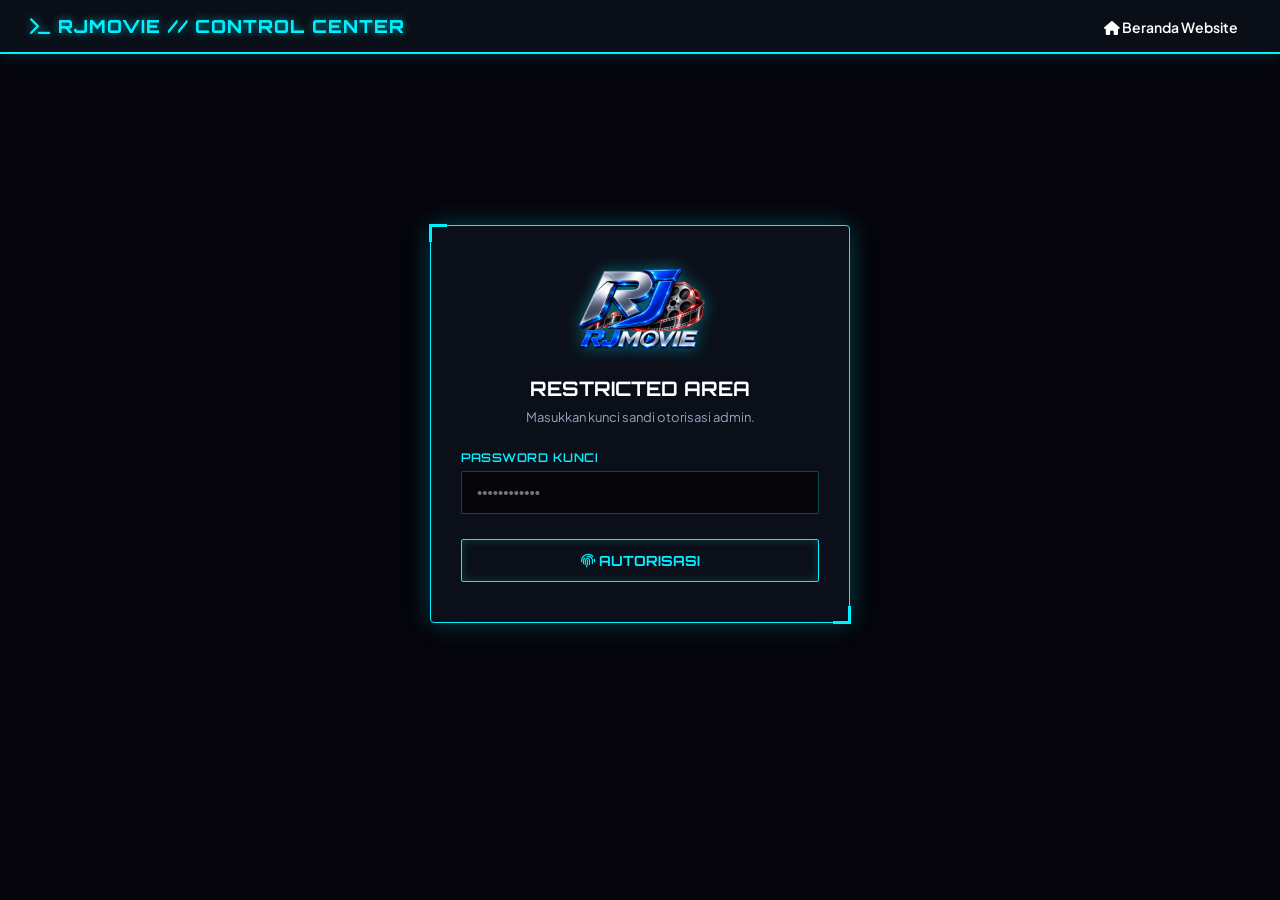
==== commit dc56ea4f: "Refactor admin.html for banner management" ====
--- a/admin.html
+++ b/admin.html
@@ -324,19 +324,19 @@
         }
         .btn-submit:disabled { opacity: 0.5; cursor: not-allowed; }
 
-        /* Tabel Data Film untuk Hapus */
-        .movie-list-table {
+        /* Tabel Data Film & Banner */
+        .data-list-table {
             width: 100%;
             border-collapse: collapse;
             margin-top: 10px;
         }
-        .movie-list-table th, .movie-list-table td {
+        .data-list-table th, .data-list-table td {
             padding: 12px;
             text-align: left;
             border-bottom: 1px solid #1e293b;
             font-size: 13px;
         }
-        .movie-list-table th {
+        .data-list-table th {
             color: var(--neon-cyan);
             font-family: 'Orbitron', sans-serif;
             font-size: 12px;
@@ -382,7 +382,7 @@
 <body>
     <!-- Header Cyberpunk -->
     <header class="header">
-        <div class="admin-brand"><i class="fas5 fa-terminal"></i> RJMOVIE // CONTROL CENTER</div>
+        <div class="admin-brand"><i class="fas fa-terminal"></i> RJMOVIE // CONTROL CENTER</div>
         <ul class="nav-links">
             <li><a href="index.html"><i class="fas fa-home"></i> Beranda Website</a></li>
         </ul>
@@ -415,8 +415,8 @@
             <button class="menu-btn" onclick="switchTab('manageMovieTab', this); loadMovieList();">
                 <i class="fas fa-film"></i> Kelola & Hapus Film
             </button>
-            <button class="menu-btn" onclick="switchTab('bannerTab', this)">
-                <i class="fas fa-images"></i> Kelola Banner Slider
+            <button class="menu-btn" onclick="switchTab('bannerTab', this); loadBannerList();">
+                <i class="fas fa-images"></i> Kelola & Hapus Banner
             </button>
             
             <div class="sidebar-title" style="margin-top: auto;">Sistem</div>
@@ -472,7 +472,17 @@
                     <input type="text" id="director" required>
 
                     <label>Negara:</label>
-                    <input type="text" id="country" required value="USA / Jepang">
+                    <select id="country" required>
+                        <option value="Indonesia">Indonesia</option>
+                        <option value="USA / Jepang">USA / Jepang</option>
+                        <option value="USA">USA</option>
+                        <option value="Jepang">Jepang</option>
+                        <option value="Korea Selatan">Korea Selatan</option>
+                        <option value="China">China</option>
+                        <option value="India">India</option>
+                        <option value="Inggris">Inggris</option>
+                        <option value="Perancis">Perancis</option>
+                    </select>
 
                     <label>Pemeran (Cast):</label>
                     <input type="text" id="cast" required placeholder="Contoh: Keanu Reeves, Aktor Dua">
@@ -501,7 +511,7 @@
                     Daftar film di bawah ini diambil langsung dari server GitHub Anda. Menghapus film akan otomatis menghapus data JSON dan file posternya.
                 </p>
                 <div style="overflow-x: auto;">
-                    <table class="movie-list-table">
+                    <table class="data-list-table">
                         <thead>
                             <tr>
                                 <th>Poster</th>
@@ -519,10 +529,10 @@
                 </div>
             </div>
 
-            <!-- TAB 3: KELOLA BANNER WEBSITE -->
+            <!-- TAB 3: KELOLA & HAPUS BANNER WEBSITE -->
             <div id="bannerTab" class="content-panel">
                 <div class="panel-header">
-                    <i class="fas fa-images"></i> Kelola Banner Website (Home Slider)
+                    <i class="fas fa-images"></i> Kelola & Hapus Banner Website
                 </div>
                 
                 <div style="background: rgba(243, 230, 0, 0.05); border-left: 3px solid var(--neon-yellow); padding: 12px 15px; margin-bottom: 20px; border-radius: 2px;">
@@ -535,7 +545,7 @@
                     </p>
                 </div>
 
-                <form id="bannerForm" class="admin-form">
+                <form id="bannerForm" class="admin-form" style="margin-bottom: 30px;">
                     <label>Pilih File Gambar Banner:</label>
                     <input type="file" id="bannerImageFile" accept="image/*" required>
 
@@ -543,9 +553,31 @@
                     <input type="text" id="bannerTitleInput" required placeholder="Contoh: Promo Spesial Bioskop Cyber">
 
                     <button type="submit" id="submitBannerBtn" class="btn-submit" style="border-color: #238636; color: #238636;">
-                        <i class="fas fa-cloud-upload-alt"></i> UPLOAD & SIMPAN BANNER
+                        <i class="fas fa-cloud-upload-alt"></i> UPLOAD & SIMPAN BANNER BARU
                     </button>
                 </form>
+
+                <div style="border-top: 1px solid rgba(0, 240, 255, 0.2); padding-top: 20px; margin-top: 20px;">
+                    <h3 style="font-family: 'Orbitron', sans-serif; font-size: 15px; color: var(--neon-cyan); margin-bottom: 10px;">
+                        <i class="fas fa-list"></i> Daftar Banner Aktif (Hapus Banner)
+                    </h3>
+                    <div style="overflow-x: auto;">
+                        <table class="data-list-table">
+                            <thead>
+                                <tr>
+                                    <th>Banner</th>
+                                    <th>Keterangan / Judul</th>
+                                    <th>Aksi</th>
+                                </tr>
+                            </thead>
+                            <tbody id="bannerTableBody">
+                                <tr>
+                                    <td colspan="3" style="text-align: center; color: #64748b; padding: 20px;">Memuat daftar banner...</td>
+                                </tr>
+                            </tbody>
+                        </table>
+                    </div>
+                </div>
             </div>
 
         </div>
@@ -693,7 +725,7 @@
                         <td style="font-weight: 600; color: #fff;">${movie.title}</td>
                         <td>${movie.year || '-'}</td>
                         <td>
-                            <button class="btn-delete" onclick="deleteMovie('${movie.id}', '${movie.poster}')">
+                            <button class="btn-delete" onclick="deleteItem('movies.json', '${movie.id}', '${movie.title}', '${movie.poster}', loadMovieList)">
                                 <i class="fas fa-trash-alt"></i> Hapus
                             </button>
                         </td>
@@ -706,33 +738,68 @@
             }
         }
 
-        // 3. Fungsi Hapus Film via Cloudflare Worker (DELETE)
-        async function deleteMovie(movieId, posterFileName) {
-            if (!confirm(`Konfirmasi hapus film ini dari server?`)) return;
+        // 3. Muat Daftar Banner untuk Hapus
+        async function loadBannerList() {
+            const tableBody = document.getElementById('bannerTableBody');
+            tableBody.innerHTML = `<tr><td colspan="3" style="text-align: center; color: #64748b; padding: 20px;"><i class="fas fa-spinner fa-spin"></i> Menghubungkan ke server...</td></tr>`;
+
+            try {
+                const res = await fetch('banners.json?v=' + Date.now());
+                if (!res.ok) throw new Error('Gagal memuat file banners.json');
+                const banners = await res.json();
+
+                if (!banners || banners.length === 0) {
+                    tableBody.innerHTML = `<tr><td colspan="3" style="text-align: center; color: #64748b; padding: 20px;">Belum ada banner di database.</td></tr>`;
+                    return;
+                }
+
+                tableBody.innerHTML = '';
+                banners.forEach(banner => {
+                    const tr = document.createElement('tr');
+                    tr.innerHTML = `
+                        <td><img src="${banner.image}" alt="" style="width: 80px; height: 30px; object-fit: cover; border-radius: 2px;"></td>
+                        <td style="font-weight: 600; color: #fff;">${banner.title}</td>
+                        <td>
+                            <button class="btn-delete" onclick="deleteItem('banners.json', '${banner.title}', '${banner.title}', '${banner.image}', loadBannerList)">
+                                <i class="fas fa-trash-alt"></i> Hapus
+                            </button>
+                        </td>
+                    `;
+                    tableBody.appendChild(tr);
+                });
+            } catch (err) {
+                console.error(err);
+                tableBody.innerHTML = `<tr><td colspan="3" style="text-align: center; color: #ef4444; padding: 20px;">Gagal memuat daftar banner.</td></tr>`;
+            }
+        }
+
+        // 4. Fungsi Umum Hapus Data & File via Cloudflare Worker (DELETE)
+        async function deleteItem(jsonPath, itemId, itemTitle, imageFileName, callbackRefresh) {
+            if (!confirm(`Konfirmasi hapus item "${itemTitle}" dari server?`)) return;
 
             try {
                 const response = await fetch(WORKER_URL, {
                     method: 'DELETE',
                     headers: { 'Content-Type': 'application/json' },
                     body: JSON.stringify({
-                        jsonPath: 'movies.json',
-                        itemId: movieId,
-                        imageFileName: posterFileName
+                        jsonPath: jsonPath,
+                        itemId: itemId,
+                        imageFileName: imageFileName
                     })
                 });
 
                 const result = await response.json();
                 if (!result.success) throw new Error(result.error || 'Gagal menghapus data.');
 
-                alert('Film berhasil dihapus dari sistem!');
-                loadMovieList(); // Refresh tabel
+                alert('Data berhasil dihapus dari sistem!');
+                callbackRefresh(); // Refresh tabel terkait
             } catch (error) {
                 console.error(error);
                 alert('Gagal menghapus: ' + error.message);
             }
         }
 
-        // 4. Upload Banner Website
+        // 5. Upload Banner Website Baru
         document.getElementById('bannerForm').addEventListener('submit', async function(e) {
             e.preventDefault();
             const title = document.getElementById('bannerTitleInput').value.trim();
@@ -776,12 +843,13 @@
 
                 alert('Sukses! Banner baru berhasil di-upload.');
                 document.getElementById('bannerForm').reset();
+                loadBannerList();
             } catch (error) {
                 console.error(error);
                 alert('Error: ' + error.message);
             } finally {
                 submitBtn.disabled = false;
-                submitBtn.innerHTML = '<i class="fas fa-cloud-upload-alt"></i> UPLOAD & SIMPAN BANNER';
+                submitBtn.innerHTML = '<i class="fas fa-cloud-upload-alt"></i> UPLOAD & SIMPAN BANNER BARU';
             }
         });
     </script>
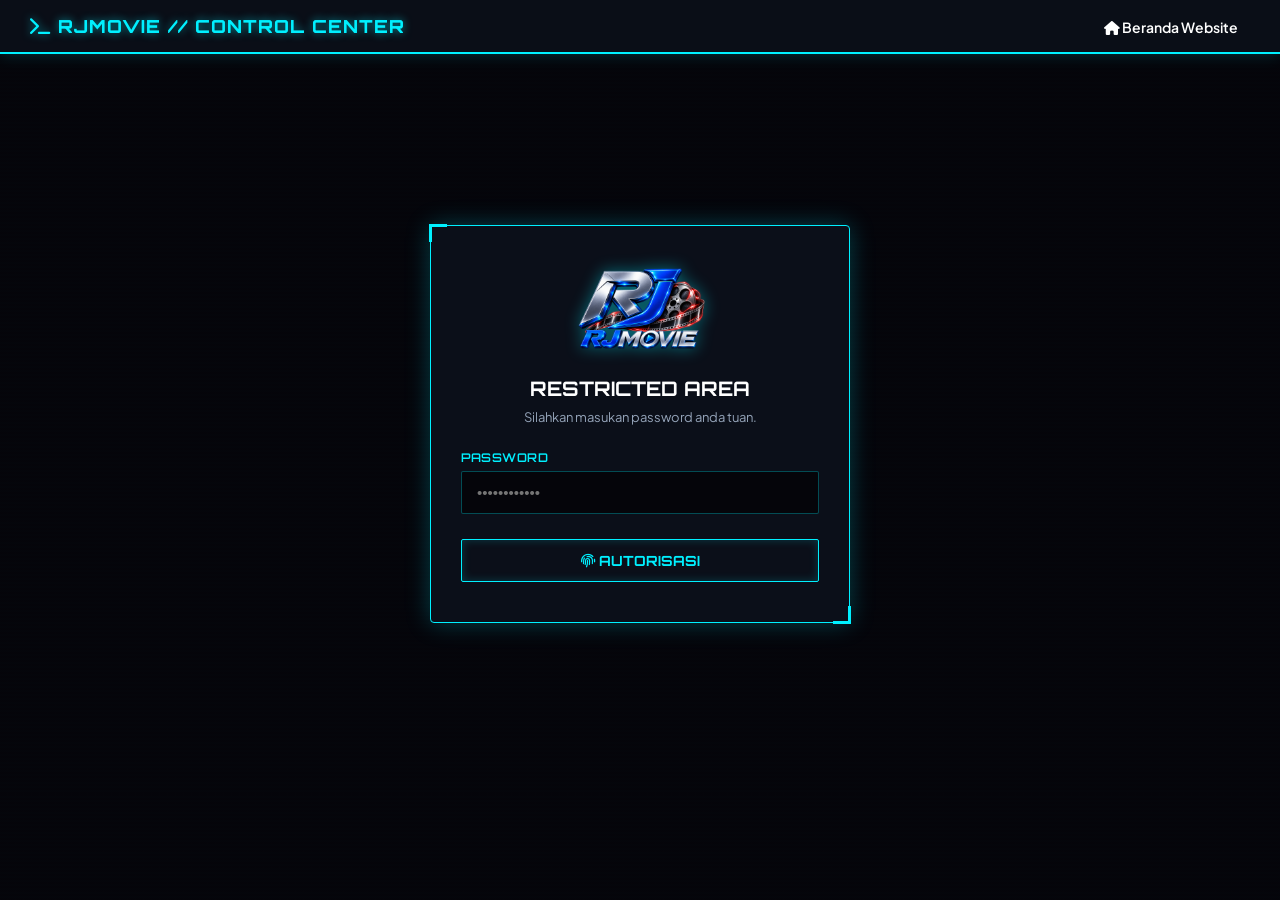
==== commit 25439a16: "Update admin panel title and login instructions" ====
--- a/admin.html
+++ b/admin.html
@@ -3,7 +3,7 @@
 <head>
     <meta charset="UTF-8">
     <meta name="viewport" content="width=device-width, initial-scale=1.0">
-    <title>Cyberpunk Admin Panel - RJMOVIE</title>
+    <title>RJMOVIE - ADMIN PANEL</title>
     <link rel="stylesheet" href="style.css">
     <link rel="stylesheet" href="https://cdnjs.cloudflare.com/ajax/libs/font-awesome/6.4.0/css/all.min.css">
     <link href="https://fonts.googleapis.com/css2?family=Orbitron:wght@400;600;800&family=Plus+Jakarta+Sans:wght@400;500;600;700&display=swap" rel="stylesheet">
@@ -393,9 +393,9 @@
         <div class="login-box">
             <img src="logorjmovie.png" alt="RJMOVIE Logo" class="login-logo">
             <h2>RESTRICTED AREA</h2>
-            <p>Masukkan kunci sandi otorisasi admin.</p>
+            <p>Silahkan masukan password anda tuan.</p>
             <form id="loginForm">
-                <label>PASSWORD KUNCI</label>
+                <label>PASSWORD</label>
                 <input type="password" id="adminPassword" required placeholder="••••••••••••">
                 <button type="submit"><i class="fas fa-fingerprint"></i> AUTORISASI</button>
                 <p id="errorMsg" class="error-msg"><i class="fas fa-radiation"></i> Kunci akses ditolak!</p>
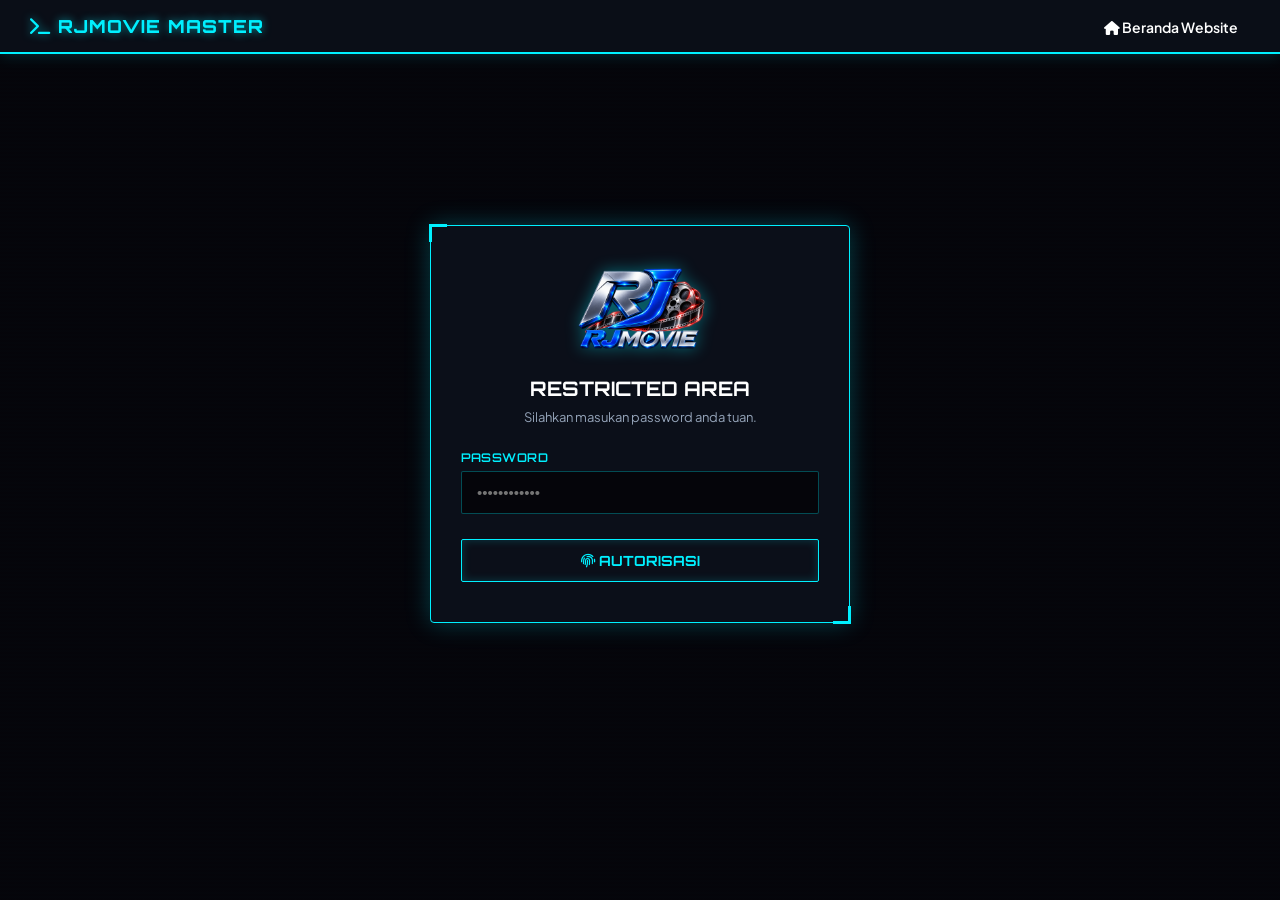
==== commit 9151809e: "Update admin header and file naming logic" ====
--- a/admin.html
+++ b/admin.html
@@ -382,7 +382,7 @@
 <body>
     <!-- Header Cyberpunk -->
     <header class="header">
-        <div class="admin-brand"><i class="fas fa-terminal"></i> RJMOVIE // CONTROL CENTER</div>
+        <div class="admin-brand"><i class="fas fa-terminal"></i> RJMOVIE MASTER </div>
         <ul class="nav-links">
             <li><a href="index.html"><i class="fas fa-home"></i> Beranda Website</a></li>
         </ul>
@@ -532,25 +532,28 @@
             <!-- TAB 3: KELOLA & HAPUS BANNER WEBSITE -->
             <div id="bannerTab" class="content-panel">
                 <div class="panel-header">
-                    <i class="fas fa-images"></i> Kelola & Hapus Banner Website
+                    <i class="fas fa-images"></i> Kelola & Hapus Banner Website (Desktop & Mobile)
                 </div>
                 
                 <div style="background: rgba(243, 230, 0, 0.05); border-left: 3px solid var(--neon-yellow); padding: 12px 15px; margin-bottom: 20px; border-radius: 2px;">
                     <p style="color: var(--neon-yellow); font-weight: bold; margin: 0 0 5px 0; font-size: 13px; font-family: 'Orbitron', sans-serif;">
-                        <i class="fas fa-info-circle"></i> PANDUAN BANNER:
+                        <i class="fas fa-info-circle"></i> Panduan Ukuran Banner:
                     </p>
                     <p style="color: #94a3b8; font-size: 12px; margin: 0; line-height: 1.5;">
-                        • Resolusi Ideal: Lebar 1920px x Tinggi 600px (Rasio 16:5).<br>
-                        • Format: .png, .jpg, atau .webp di bawah 2MB.
+                        • **Desktop / PC:** Rasio 21:9 (Contoh: 1260 x 540 px).<br>
+                        • **Mobile / HP:** Rasio 16:9 (Contoh: 800 x 450 px).
                     </p>
                 </div>
 
                 <form id="bannerForm" class="admin-form" style="margin-bottom: 30px;">
-                    <label>Pilih File Gambar Banner:</label>
-                    <input type="file" id="bannerImageFile" accept="image/*" required>
-
                     <label>Keterangan / Judul Banner:</label>
                     <input type="text" id="bannerTitleInput" required placeholder="Contoh: Promo Spesial Bioskop Cyber">
+
+                    <label>File Banner DESKTOP / PC (Rasio 21:9):</label>
+                    <input type="file" id="bannerDesktopFile" accept="image/*" required>
+
+                    <label>File Banner MOBILE / HP (Rasio 16:9):</label>
+                    <input type="file" id="bannerMobileFile" accept="image/*" required>
 
                     <button type="submit" id="submitBannerBtn" class="btn-submit" style="border-color: #238636; color: #238636;">
                         <i class="fas fa-cloud-upload-alt"></i> UPLOAD & SIMPAN BANNER BARU
@@ -565,14 +568,15 @@
                         <table class="data-list-table">
                             <thead>
                                 <tr>
-                                    <th>Banner</th>
+                                    <th>Desktop</th>
+                                    <th>Mobile</th>
                                     <th>Keterangan / Judul</th>
                                     <th>Aksi</th>
                                 </tr>
                             </thead>
                             <tbody id="bannerTableBody">
                                 <tr>
-                                    <td colspan="3" style="text-align: center; color: #64748b; padding: 20px;">Memuat daftar banner...</td>
+                                    <td colspan="4" style="text-align: center; color: #64748b; padding: 20px;">Memuat daftar banner...</td>
                                 </tr>
                             </tbody>
                         </table>
@@ -741,7 +745,7 @@
         // 3. Muat Daftar Banner untuk Hapus
         async function loadBannerList() {
             const tableBody = document.getElementById('bannerTableBody');
-            tableBody.innerHTML = `<tr><td colspan="3" style="text-align: center; color: #64748b; padding: 20px;"><i class="fas fa-spinner fa-spin"></i> Menghubungkan ke server...</td></tr>`;
+            tableBody.innerHTML = `<tr><td colspan="4" style="text-align: center; color: #64748b; padding: 20px;"><i class="fas fa-spinner fa-spin"></i> Menghubungkan ke server...</td></tr>`;
 
             try {
                 const res = await fetch('banners.json?v=' + Date.now());
@@ -749,7 +753,7 @@
                 const banners = await res.json();
 
                 if (!banners || banners.length === 0) {
-                    tableBody.innerHTML = `<tr><td colspan="3" style="text-align: center; color: #64748b; padding: 20px;">Belum ada banner di database.</td></tr>`;
+                    tableBody.innerHTML = `<tr><td colspan="4" style="text-align: center; color: #64748b; padding: 20px;">Belum ada banner di database.</td></tr>`;
                     return;
                 }
 
@@ -757,10 +761,11 @@
                 banners.forEach(banner => {
                     const tr = document.createElement('tr');
                     tr.innerHTML = `
-                        <td><img src="${banner.image}" alt="" style="width: 80px; height: 30px; object-fit: cover; border-radius: 2px;"></td>
+                        <td><img src="${banner.image}" alt="" style="width: 70px; height: 30px; object-fit: cover; border-radius: 2px;"></td>
+                        <td><img src="${banner.mobileImage || banner.image}" alt="" style="width: 50px; height: 30px; object-fit: cover; border-radius: 2px;"></td>
                         <td style="font-weight: 600; color: #fff;">${banner.title}</td>
                         <td>
-                            <button class="btn-delete" onclick="deleteItem('banners.json', '${banner.title}', '${banner.title}', '${banner.image}', loadBannerList)">
+                            <button class="btn-delete" onclick="deleteBannerItem('${banner.title}', '${banner.image}', '${banner.mobileImage}')">
                                 <i class="fas fa-trash-alt"></i> Hapus
                             </button>
                         </td>
@@ -769,11 +774,40 @@
                 });
             } catch (err) {
                 console.error(err);
-                tableBody.innerHTML = `<tr><td colspan="3" style="text-align: center; color: #ef4444; padding: 20px;">Gagal memuat daftar banner.</td></tr>`;
-            }
-        }
-
-        // 4. Fungsi Umum Hapus Data & File via Cloudflare Worker (DELETE)
+                tableBody.innerHTML = `<tr><td colspan="4" style="text-align: center; color: #ef4444; padding: 20px;">Gagal memuat daftar banner.</td></tr>`;
+            }
+        }
+
+        // Fungsi khusus hapus banner (karena melibatkan 2 file gambar: desktop & mobile)
+        async function deleteBannerItem(title, desktopImg, mobileImg) {
+            if (!confirm(`Konfirmasi hapus banner "${title}" dari server?`)) return;
+
+            try {
+                // Hapus file desktop terlebih dahulu
+                await fetch(WORKER_URL, {
+                    method: 'DELETE',
+                    headers: { 'Content-Type': 'application/json' },
+                    body: JSON.stringify({ jsonPath: 'banners.json', itemId: title, imageFileName: desktopImg })
+                });
+
+                // Jika mobileImage berbeda, hapus juga file mobile-nya
+                if (mobileImg && mobileImg !== desktopImg) {
+                    await fetch(WORKER_URL, {
+                        method: 'DELETE',
+                        headers: { 'Content-Type': 'application/json' },
+                        body: JSON.stringify({ jsonPath: 'banners.json', itemId: title, imageFileName: mobileImg })
+                    });
+                }
+
+                alert('Banner berhasil dihapus dari sistem!');
+                loadBannerList(); 
+            } catch (error) {
+                console.error(error);
+                alert('Gagal menghapus: ' + error.message);
+            }
+        }
+
+        // Fungsi Umum Hapus Data Film via Cloudflare Worker (DELETE)
         async function deleteItem(jsonPath, itemId, itemTitle, imageFileName, callbackRefresh) {
             if (!confirm(`Konfirmasi hapus item "${itemTitle}" dari server?`)) return;
 
@@ -792,56 +826,91 @@
                 if (!result.success) throw new Error(result.error || 'Gagal menghapus data.');
 
                 alert('Data berhasil dihapus dari sistem!');
-                callbackRefresh(); // Refresh tabel terkait
+                callbackRefresh(); 
             } catch (error) {
                 console.error(error);
                 alert('Gagal menghapus: ' + error.message);
             }
         }
 
-        // 5. Upload Banner Website Baru
+        // 4. Upload Banner Website Baru (Desktop & Mobile Sekaligus)
         document.getElementById('bannerForm').addEventListener('submit', async function(e) {
             e.preventDefault();
             const title = document.getElementById('bannerTitleInput').value.trim();
-            const fileInput = document.getElementById('bannerImageFile');
-
-            if (!fileInput.files || !fileInput.files[0]) {
-                alert('Pilih file gambar banner terlebih dahulu!');
+            const desktopFileInput = document.getElementById('bannerDesktopFile');
+            const mobileFileInput = document.getElementById('bannerMobileFile');
+
+            if (!desktopFileInput.files[0] || !mobileFileInput.files[0]) {
+                alert('Pilih file gambar untuk Desktop dan Mobile terlebih dahulu!');
                 return;
             }
 
-            const file = fileInput.files[0];
-            const fileName = `banner-${Date.now()}-${file.name.replace(/\s+/g, '-')}`;
+            const desktopFile = desktopFileInput.files[0];
+            const mobileFile = mobileFileInput.files[0];
+
+            // FIX: Menggunakan timestamp terpisah untuk mencegah bentrok nama file statis
+            const desktopFileName = `banner-desk-${Date.now()}-${desktopFile.name.replace(/\s+/g, '-')}`;
+            const mobileFileName = `banner-mob-${Date.now() + 1}-${mobileFile.name.replace(/\s+/g, '-')}`;
 
             const submitBtn = document.getElementById('submitBannerBtn');
             submitBtn.disabled = true;
-            submitBtn.innerHTML = '<i class="fas fa-spinner fa-spin"></i> MEMPROSES BANNER...';
+            submitBtn.innerHTML = '<i class="fas fa-spinner fa-spin"></i> MEMPROSES KEDUA BANNER...';
 
             try {
-                const base64Content = await toBase64(file);
-                const imageContentOnly = base64Content.split(',')[1];
-
+                // Konversi kedua file ke Base64
+                const base64Desktop = await toBase64(desktopFile);
+                const desktopContentOnly = base64Desktop.split(',')[1];
+
+                const base64Mobile = await toBase64(mobileFile);
+                const mobileContentOnly = base64Mobile.split(',')[1];
+
+                // 1. Upload file gambar Desktop ke GitHub via Worker
+                await fetch(WORKER_URL, {
+                    method: 'POST',
+                    headers: { 'Content-Type': 'application/json' },
+                    body: JSON.stringify({
+                        fileName: desktopFileName,
+                        fileContent: desktopContentOnly,
+                        jsonPath: '', // Kosongkan agar hanya upload file gambar
+                        commitMessage: `Upload banner desktop: ${title}`
+                    })
+                });
+
+                // 2. Upload file gambar Mobile ke GitHub via Worker
+                await fetch(WORKER_URL, {
+                    method: 'POST',
+                    headers: { 'Content-Type': 'application/json' },
+                    body: JSON.stringify({
+                        fileName: mobileFileName,
+                        fileContent: mobileContentOnly,
+                        jsonPath: '', 
+                        commitMessage: `Upload banner mobile: ${title}`
+                    })
+                });
+
+                // 3. Simpan data objek ke `banners.json`
                 const newBanner = {
                     title: title,
-                    image: fileName
+                    image: desktopFileName,
+                    mobileImage: mobileFileName
                 };
 
                 const response = await fetch(WORKER_URL, {
                     method: 'POST',
                     headers: { 'Content-Type': 'application/json' },
                     body: JSON.stringify({
-                        fileName: fileName,
-                        fileContent: imageContentOnly,
+                        fileName: 'dummy.txt', 
+                        fileContent: '',
                         jsonPath: 'banners.json',
                         jsonData: newBanner,
-                        commitMessage: `Tambah banner baru: ${title}`
+                        commitMessage: `Tambah data banner: ${title}`
                     })
                 });
 
                 const result = await response.json();
-                if (!result.success) throw new Error(result.error || 'Gagal memproses banner.');
-
-                alert('Sukses! Banner baru berhasil di-upload.');
+                if (!result.success) throw new Error(result.error || 'Gagal memperbarui banners.json');
+
+                alert('Sukses! Banner Desktop & Mobile berhasil di-upload.');
                 document.getElementById('bannerForm').reset();
                 loadBannerList();
             } catch (error) {
